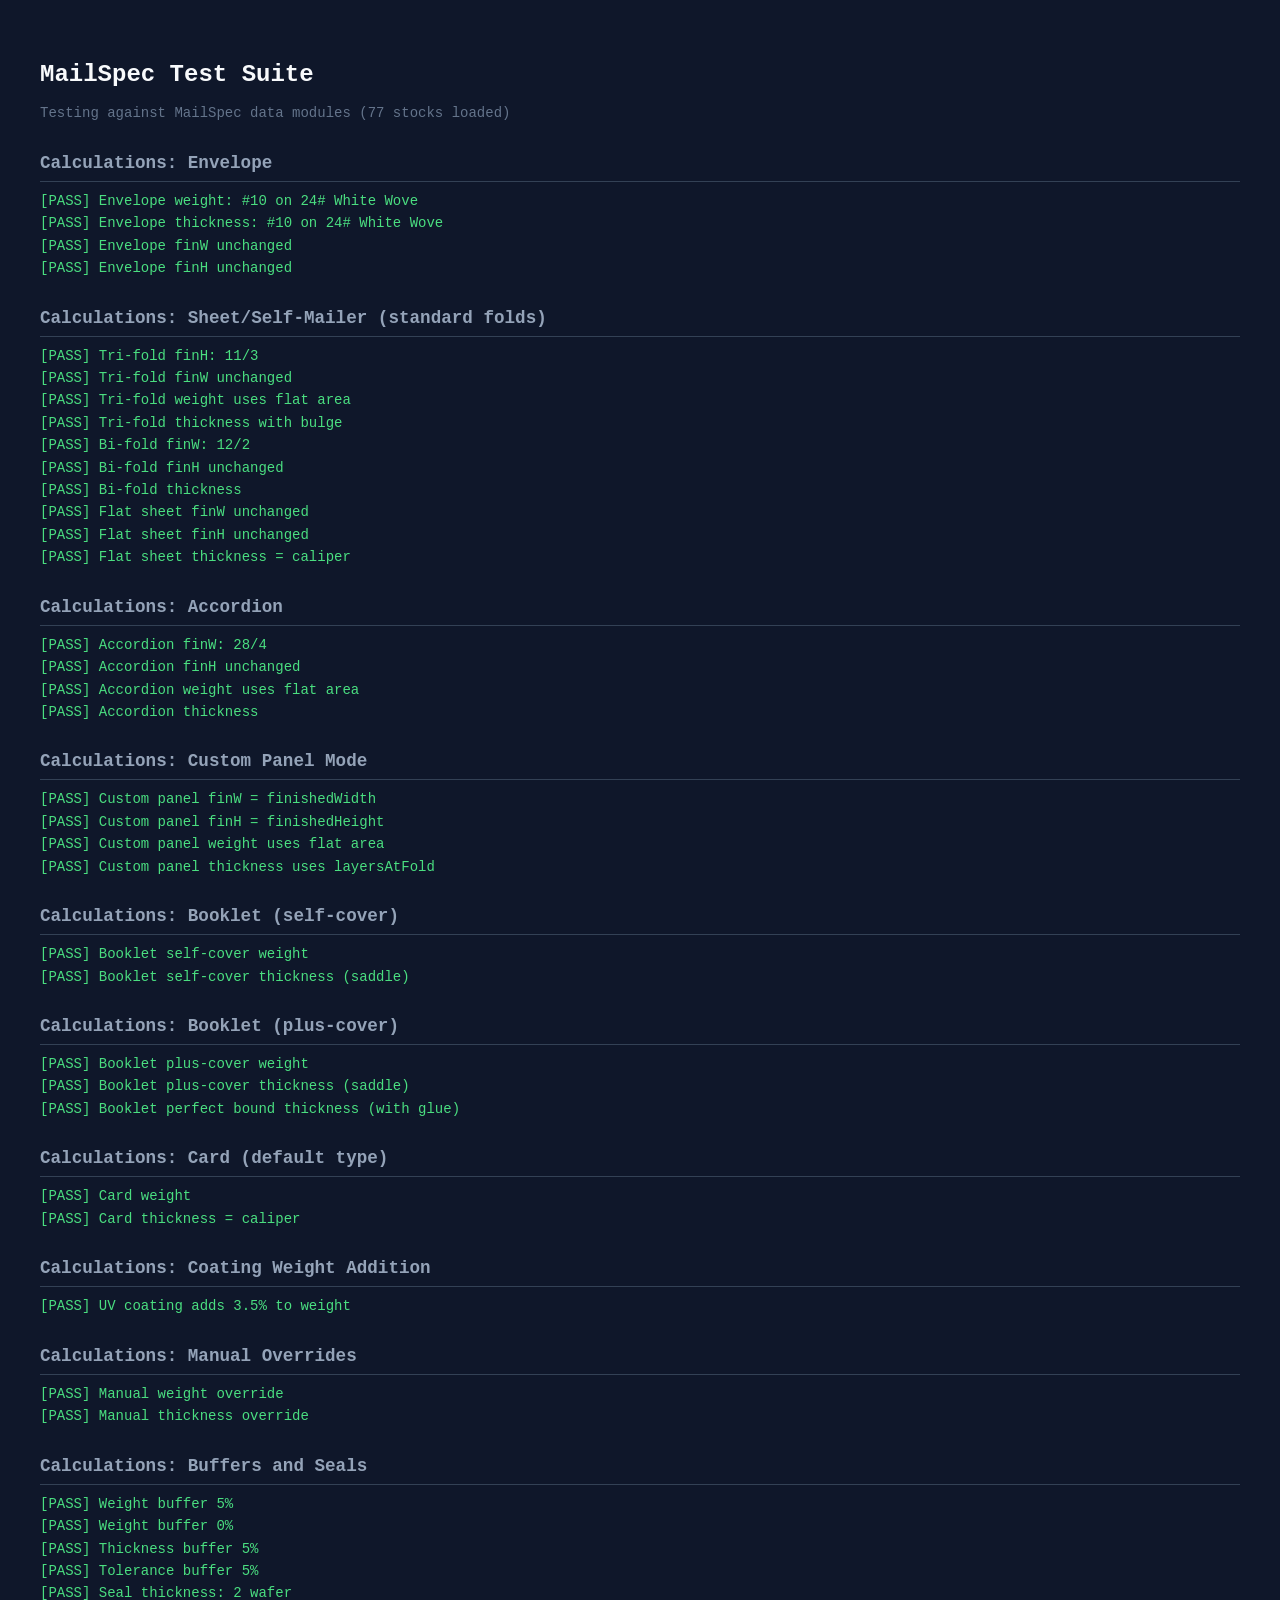
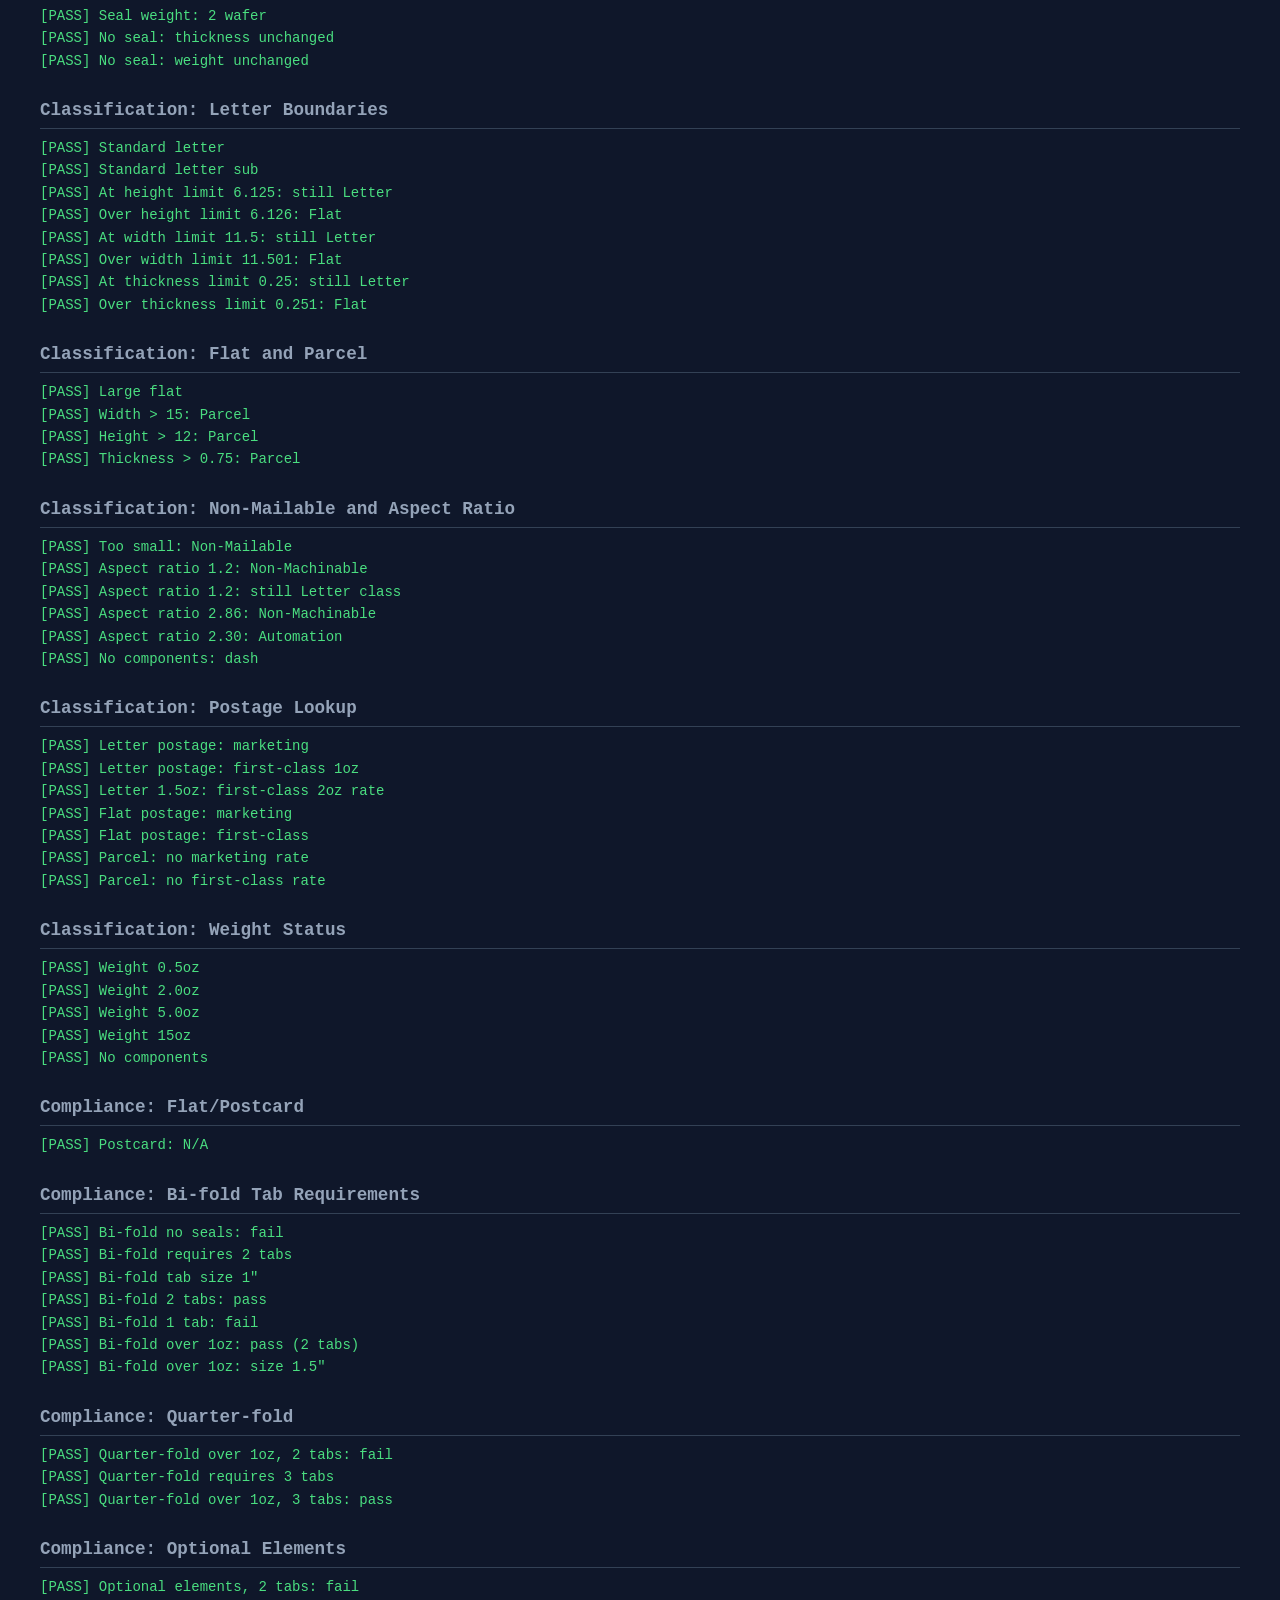
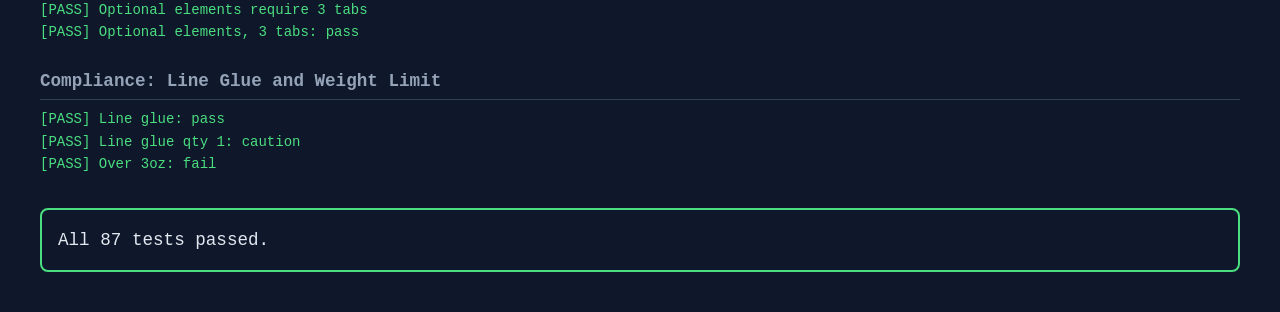
==== tests/index.html @ 6b330b66 "Add calculation regression test suite - tests/index.html: standalone browser-based test harness - Te" ====
<!DOCTYPE html>
<html lang="en">
<head>
    <meta charset="utf-8">
    <title>MailSpec Test Suite</title>
    <style>
        body { font-family: 'Courier New', monospace; background: #0f172a; color: #e2e8f0; padding: 2rem; font-size: 14px; line-height: 1.6; }
        h1 { font-size: 1.5rem; font-weight: bold; margin-bottom: 0.5rem; color: #f8fafc; }
        h2 { font-size: 1.1rem; font-weight: bold; margin-top: 1.5rem; margin-bottom: 0.5rem; color: #94a3b8; border-bottom: 1px solid #334155; padding-bottom: 4px; }
        .pass { color: #4ade80; }
        .fail { color: #f87171; font-weight: bold; }
        .summary { margin-top: 2rem; padding: 1rem; border: 2px solid #334155; border-radius: 8px; font-size: 1.1rem; }
        .summary.all-pass { border-color: #4ade80; }
        .summary.has-fail { border-color: #f87171; }
        .detail { color: #64748b; font-size: 12px; margin-left: 2rem; }
    </style>
</head>
<body>
    <h1>MailSpec Test Suite</h1>
    <div id="version"></div>
    <div id="output"></div>
    <div id="summary"></div>

    <!-- Load app data and utility modules -->
    <script src="../app/data/stocks.js"></script>
    <script src="../app/data/coatings.js"></script>
    <script src="../app/data/seals.js"></script>
    <script src="../app/data/postage.js"></script>
    <script src="../app/utils/calculations.js"></script>
    <script src="../app/utils/postal.js"></script>
    <script src="../app/utils/compliance.js"></script>

    <script>
        const Calc = window.MailSpec.Calculations;
        const Postal = window.MailSpec.Postal;
        const Compliance = window.MailSpec.Compliance;
        const STOCKS = window.MailSpec.STOCKS;

        let totalTests = 0;
        let passCount = 0;
        let failCount = 0;
        let output = '';

        function section(title) {
            output += `<h2>${title}</h2>`;
        }

        function assert(description, actual, expected, tolerance) {
            totalTests++;
            const tol = tolerance || 0.0005;
            const passed = Math.abs(actual - expected) < tol;
            if (passed) {
                passCount++;
                output += `<div class="pass">[PASS] ${description}</div>`;
            } else {
                failCount++;
                output += `<div class="fail">[FAIL] ${description}</div>`;
                output += `<div class="detail">Expected: ${expected}, Got: ${actual}, Diff: ${(actual - expected).toFixed(6)}</div>`;
            }
        }

        function assertString(description, actual, expected) {
            totalTests++;
            if (actual === expected) {
                passCount++;
                output += `<div class="pass">[PASS] ${description}</div>`;
            } else {
                failCount++;
                output += `<div class="fail">[FAIL] ${description}</div>`;
                output += `<div class="detail">Expected: "${expected}", Got: "${actual}"</div>`;
            }
        }

        // Helper: find stock index by name
        function stockIdx(name) {
            return STOCKS.findIndex(s => s.name === name);
        }

        // Helper: build a minimal component object
        function makeComponent(overrides) {
            const defaults = {
                type: 'sheet', w: 8.5, h: 11, fold: '1', panels: 8,
                foldAxis: 'h', stockIdx: 0, coverStockIdx: -1, binding: 'stitch',
                coating: 'none', manualWeight: null, manualThick: null,
                customPanels: false, flatWidth: null, flatHeight: null,
                finishedWidth: null, finishedHeight: null, layersAtFold: null,
                caliper: 0, gsm: 0
            };
            const comp = Object.assign(defaults, overrides);
            if (comp.caliper === 0 && STOCKS[comp.stockIdx]) {
                comp.caliper = STOCKS[comp.stockIdx].cal;
                comp.gsm = STOCKS[comp.stockIdx].gsm;
            }
            return comp;
        }

        // =====================================================
        // CALCULATION TESTS
        // =====================================================
        section('Calculations: Envelope');

        (function() {
            // #10 Envelope on 24# White Wove: 9.5 x 4.125, cal=0.0040, gsm=90
            var idx = stockIdx('24# White Wove Envelope');
            var c = makeComponent({ type: 'envelope', w: 9.5, h: 4.125, stockIdx: idx });
            var m = Calc.calculateComponentMetrics(c);

            // Weight: (9.5 * 4.125 * 2.1 / 1550.0031) * 90 * 0.035274
            var expectedArea = 9.5 * 4.125 * 2.1;
            var expectedWeight = (expectedArea / 1550.0031) * 90 * 0.035274;
            assert('Envelope weight: #10 on 24# White Wove', m.weightOz, expectedWeight);

            // Thickness: 0.0040 * 2 * 1.1
            assert('Envelope thickness: #10 on 24# White Wove', m.itemThick, 0.0040 * 2 * 1.1);

            // Finished dimensions same as input (no folding)
            assert('Envelope finW unchanged', m.finW, 9.5);
            assert('Envelope finH unchanged', m.finH, 4.125);
        })();

        section('Calculations: Sheet/Self-Mailer (standard folds)');

        (function() {
            // Letter tri-fold: 8.5 x 11, fold=3, foldAxis=h, Cougar 60# Text (cal=0.0046, gsm=89)
            var idx = stockIdx('Domtar Cougar 60# Text');
            var c = makeComponent({ type: 'sheet', w: 8.5, h: 11, fold: '3', foldAxis: 'h', stockIdx: idx });
            var m = Calc.calculateComponentMetrics(c);

            assert('Tri-fold finH: 11/3', m.finH, 11 / 3, 0.001);
            assert('Tri-fold finW unchanged', m.finW, 8.5);

            var expectedWeight = (8.5 * 11 / 1550.0031) * 89 * 0.035274;
            assert('Tri-fold weight uses flat area', m.weightOz, expectedWeight);

            // Thickness: cal * ply * bulge, bulge = 1.1 + (3 * 0.02) = 1.16
            var expectedThick = 0.0046 * 3 * 1.16;
            assert('Tri-fold thickness with bulge', m.itemThick, expectedThick);
        })();

        (function() {
            // Bi-fold self-mailer: 12 x 9, fold=2, foldAxis=w, McCoy 100# Gloss Cover
            var idx = stockIdx('Sappi McCoy 100# Gloss Cover');
            var c = makeComponent({ type: 'selfmailer', w: 12, h: 9, fold: '2', foldAxis: 'w', stockIdx: idx });
            var m = Calc.calculateComponentMetrics(c);

            assert('Bi-fold finW: 12/2', m.finW, 6);
            assert('Bi-fold finH unchanged', m.finH, 9);

            // Bulge for ply=2: 1.1 + (2 * 0.02) = 1.14
            var expectedThick = 0.0087 * 2 * 1.14;
            assert('Bi-fold thickness', m.itemThick, expectedThick);
        })();

        (function() {
            // Flat sheet (no fold): 8.5 x 3.5, fold=1, McCoy 80# Gloss Text
            var idx = stockIdx('Sappi McCoy 80# Gloss Text');
            var c = makeComponent({ type: 'sheet', w: 8.5, h: 3.5, fold: '1', stockIdx: idx });
            var m = Calc.calculateComponentMetrics(c);

            assert('Flat sheet finW unchanged', m.finW, 8.5);
            assert('Flat sheet finH unchanged', m.finH, 3.5);

            // ply=1, bulge=1.0 (no bulge for single ply)
            assert('Flat sheet thickness = caliper', m.itemThick, 0.0035 * 1 * 1.0);
        })();

        section('Calculations: Accordion');

        (function() {
            // Accordion 4-panel: 28 x 8.5, panels=4, foldAxis=w, McCoy 80# Gloss Text
            var idx = stockIdx('Sappi McCoy 80# Gloss Text');
            var c = makeComponent({ type: 'accordion', w: 28, h: 8.5, panels: 4, foldAxis: 'w', stockIdx: idx });
            var m = Calc.calculateComponentMetrics(c);

            assert('Accordion finW: 28/4', m.finW, 7);
            assert('Accordion finH unchanged', m.finH, 8.5);

            var expectedWeight = (28 * 8.5 / 1550.0031) * 118 * 0.035274;
            assert('Accordion weight uses flat area', m.weightOz, expectedWeight);

            // Bulge for ply=4: 1.1 + (4 * 0.02) = 1.18
            var expectedThick = 0.0035 * 4 * 1.18;
            assert('Accordion thickness', m.itemThick, expectedThick);
        })();

        section('Calculations: Custom Panel Mode');

        (function() {
            // Gate fold via custom panels: flat 17x11, finished 8.5x11, layers=4, McCoy 100# Gloss Cover
            var idx = stockIdx('Sappi McCoy 100# Gloss Cover');
            var c = makeComponent({
                type: 'selfmailer', w: 17, h: 11, stockIdx: idx,
                customPanels: true, flatWidth: 17, flatHeight: 11,
                finishedWidth: 8.5, finishedHeight: 11, layersAtFold: 4
            });
            var m = Calc.calculateComponentMetrics(c);

            assert('Custom panel finW = finishedWidth', m.finW, 8.5);
            assert('Custom panel finH = finishedHeight', m.finH, 11);

            // Weight uses flat area: 17 * 11
            var expectedWeight = (17 * 11 / 1550.0031) * 270 * 0.035274;
            assert('Custom panel weight uses flat area', m.weightOz, expectedWeight);

            // Thickness: cal * layers * bulge, bulge = 1.1 + (4 * 0.02) = 1.18
            var expectedThick = 0.0087 * 4 * 1.18;
            assert('Custom panel thickness uses layersAtFold', m.itemThick, expectedThick);
        })();

        section('Calculations: Booklet (self-cover)');

        (function() {
            // 8-page self-cover booklet: 8.5x11, panels=8, stitch, McCoy 80# Gloss Text
            var idx = stockIdx('Sappi McCoy 80# Gloss Text');
            var c = makeComponent({
                type: 'booklet', w: 8.5, h: 11, panels: 8, binding: 'stitch',
                stockIdx: idx, coverStockIdx: -1
            });
            var m = Calc.calculateComponentMetrics(c);

            var bodyArea = (8.5 * 11 * 2) * (8 / 4);
            var bodyWeight = (bodyArea / 1550.0031) * 118 * 0.035274;
            var coverArea = 8.5 * 2 * 11;
            var coverWeight = (coverArea / 1550.0031) * 118 * 0.035274;
            assert('Booklet self-cover weight', m.weightOz, bodyWeight + coverWeight);

            var expectedThick = (0.0035 * 4 + 0.0035 * 2) * 1.25;
            assert('Booklet self-cover thickness (saddle)', m.itemThick, expectedThick);
        })();

        section('Calculations: Booklet (plus-cover)');

        (function() {
            // 12+4 page plus-cover: 8.5x11, panels=16, stitch
            var bodyIdx = stockIdx('Sappi McCoy 80# Gloss Text');
            var coverIdx = stockIdx('Sappi McCoy 100# Gloss Cover');
            var c = makeComponent({
                type: 'booklet', w: 8.5, h: 11, panels: 16, binding: 'stitch',
                stockIdx: bodyIdx, coverStockIdx: coverIdx
            });
            var m = Calc.calculateComponentMetrics(c);

            var bodyArea = (8.5 * 11 * 2) * (12 / 4);
            var bodyWeight = (bodyArea / 1550.0031) * 118 * 0.035274;
            var coverArea = 8.5 * 2 * 11;
            var coverWeight = (coverArea / 1550.0031) * 270 * 0.035274;
            assert('Booklet plus-cover weight', m.weightOz, bodyWeight + coverWeight);

            var expectedThick = (0.0035 * 6 + 0.0087 * 2) * 1.25;
            assert('Booklet plus-cover thickness (saddle)', m.itemThick, expectedThick);
        })();

        (function() {
            // Perfect bound booklet: 32+4 pages, paste binding
            var bodyIdx = stockIdx('Sappi McCoy 80# Gloss Text');
            var coverIdx = stockIdx('Sappi McCoy 100# Gloss Cover');
            var c = makeComponent({
                type: 'booklet', w: 8.5, h: 11, panels: 36, binding: 'paste',
                stockIdx: bodyIdx, coverStockIdx: coverIdx
            });
            var m = Calc.calculateComponentMetrics(c);

            var bodyThick = 0.0035 * (32 / 2);
            var coverThick = 0.0087 * 2;
            var expectedThick = (bodyThick + coverThick) * 1.05 + 0.015;
            assert('Booklet perfect bound thickness (with glue)', m.itemThick, expectedThick);
        })();

        section('Calculations: Card (default type)');

        (function() {
            // CR80 card: 3.375 x 2.125, 30mil PVC
            var idx = stockIdx('30mil PVC Card (CR80)');
            var c = makeComponent({ type: 'card', w: 3.375, h: 2.125, stockIdx: idx });
            var m = Calc.calculateComponentMetrics(c);

            var expectedWeight = (3.375 * 2.125 / 1550.0031) * 1400 * 0.035274;
            assert('Card weight', m.weightOz, expectedWeight);
            assert('Card thickness = caliper', m.itemThick, 0.0300);
        })();

        section('Calculations: Coating Weight Addition');

        (function() {
            // Sheet with UV coating (+3.5%)
            var idx = stockIdx('Sappi McCoy 80# Gloss Text');
            var c = makeComponent({ type: 'sheet', w: 8.5, h: 11, fold: '1', stockIdx: idx, coating: 'uv' });
            var m = Calc.calculateComponentMetrics(c);

            var baseWeight = (8.5 * 11 / 1550.0031) * 118 * 0.035274;
            var expectedWeight = baseWeight * (1 + 0.035);
            assert('UV coating adds 3.5% to weight', m.weightOz, expectedWeight);
        })();

        section('Calculations: Manual Overrides');

        (function() {
            var idx = stockIdx('Sappi McCoy 80# Gloss Text');
            var c = makeComponent({ type: 'sheet', w: 8.5, h: 11, fold: '1', stockIdx: idx, manualWeight: 0.5, manualThick: 0.01 });
            var m = Calc.calculateComponentMetrics(c);

            assert('Manual weight override', m.weightOz, 0.5);
            assert('Manual thickness override', m.itemThick, 0.01);
        })();

        section('Calculations: Buffers and Seals');

        (function() {
            // Weight buffer: 5%
            assert('Weight buffer 5%', Calc.applyWeightBuffer(1.0, 5), 1.05);
            assert('Weight buffer 0%', Calc.applyWeightBuffer(1.0, 0), 1.0);

            // Thickness buffer
            var result = Calc.applyThicknessBuffer(0.02, 0.001, 5);
            assert('Thickness buffer 5%', result.thickness, 0.021);
            assert('Tolerance buffer 5%', result.toleranceSum, 0.00105);

            // Seals: 2 wafer tabs
            var sealResult = Calc.applySeals(0.02, 0.5, 'wafer', 2);
            assert('Seal thickness: 2 wafer', sealResult.thickness, 0.02 + 0.002 * 2);
            assert('Seal weight: 2 wafer', sealResult.weightOz, 0.5 + 0.003 * 2);

            // Seals: none
            var noSeal = Calc.applySeals(0.02, 0.5, 'none', 0);
            assert('No seal: thickness unchanged', noSeal.thickness, 0.02);
            assert('No seal: weight unchanged', noSeal.weightOz, 0.5);
        })();

        // =====================================================
        // CLASSIFICATION TESTS
        // =====================================================
        section('Classification: Letter Boundaries');

        (function() {
            // Standard letter
            var r = Postal.classifyPiece(9.5, 4.125, 0.01, true);
            assertString('Standard letter', r.pClass, 'Letter');
            assertString('Standard letter sub', r.pSub, 'Automation');

            // At letter height limit (exactly 6.125)
            r = Postal.classifyPiece(9.5, 6.125, 0.01, true);
            assertString('At height limit 6.125: still Letter', r.pClass, 'Letter');

            // Over letter height limit
            r = Postal.classifyPiece(9.5, 6.126, 0.01, true);
            assertString('Over height limit 6.126: Flat', r.pClass, 'Flat');

            // At letter width limit (exactly 11.5)
            r = Postal.classifyPiece(11.5, 4.125, 0.01, true);
            assertString('At width limit 11.5: still Letter', r.pClass, 'Letter');

            // Over letter width limit
            r = Postal.classifyPiece(11.501, 4.125, 0.01, true);
            assertString('Over width limit 11.501: Flat', r.pClass, 'Flat');

            // At thickness limit (exactly 0.25)
            r = Postal.classifyPiece(9.5, 4.125, 0.25, true);
            assertString('At thickness limit 0.25: still Letter', r.pClass, 'Letter');

            // Over thickness limit
            r = Postal.classifyPiece(9.5, 4.125, 0.251, true);
            assertString('Over thickness limit 0.251: Flat', r.pClass, 'Flat');
        })();

        section('Classification: Flat and Parcel');

        (function() {
            // Flat piece
            var r = Postal.classifyPiece(12, 9, 0.3, true);
            assertString('Large flat', r.pClass, 'Flat');

            // Over flat limits -> Parcel
            r = Postal.classifyPiece(16, 9, 0.3, true);
            assertString('Width > 15: Parcel', r.pClass, 'Parcel');

            r = Postal.classifyPiece(12, 13, 0.3, true);
            assertString('Height > 12: Parcel', r.pClass, 'Parcel');

            r = Postal.classifyPiece(12, 9, 0.76, true);
            assertString('Thickness > 0.75: Parcel', r.pClass, 'Parcel');
        })();

        section('Classification: Non-Mailable and Aspect Ratio');

        (function() {
            // Too small
            var r = Postal.classifyPiece(4, 3, 0.01, true);
            assertString('Too small: Non-Mailable', r.pClass, 'Non-Mailable');

            // Bad aspect ratio (too low)
            r = Postal.classifyPiece(6, 5, 0.01, true);
            assertString('Aspect ratio 1.2: Non-Machinable', r.pSub, 'Non-Machinable');
            assertString('Aspect ratio 1.2: still Letter class', r.pClass, 'Letter');

            // Bad aspect ratio (too high)
            r = Postal.classifyPiece(10, 3.5, 0.01, true);
            assertString('Aspect ratio 2.86: Non-Machinable', r.pSub, 'Non-Machinable');

            // Good aspect ratio
            r = Postal.classifyPiece(9.5, 4.125, 0.01, true);
            assertString('Aspect ratio 2.30: Automation', r.pSub, 'Automation');

            // No components
            r = Postal.classifyPiece(9.5, 4.125, 0.01, false);
            assertString('No components: dash', r.pClass, '—');
        })();

        section('Classification: Postage Lookup');

        (function() {
            var r = Postal.lookupPostage('Letter', false, 0.5, true);
            assert('Letter postage: marketing', r.marketingRate, 0.355);
            assert('Letter postage: first-class 1oz', r.firstClassRate, 0.64);

            r = Postal.lookupPostage('Letter', false, 1.5, true);
            assert('Letter 1.5oz: first-class 2oz rate', r.firstClassRate, 0.93);

            r = Postal.lookupPostage('Flat', true, 2.0, true);
            assert('Flat postage: marketing', r.marketingRate, 0.56);
            assert('Flat postage: first-class', r.firstClassRate, 1.60);

            r = Postal.lookupPostage('Parcel', false, 15, true);
            assert('Parcel: no marketing rate', r.marketingRate, 0);
            assert('Parcel: no first-class rate', r.firstClassRate, 0);
        })();

        section('Classification: Weight Status');

        (function() {
            assertString('Weight 0.5oz', Postal.getWeightStatus(0.5, true), 'Machinable ≤1oz');
            assertString('Weight 2.0oz', Postal.getWeightStatus(2.0, true), 'Std Letter ≤3.5oz');
            assertString('Weight 5.0oz', Postal.getWeightStatus(5.0, true), 'Flat ≤13oz');
            assertString('Weight 15oz', Postal.getWeightStatus(15.0, true), 'Parcel');
            assertString('No components', Postal.getWeightStatus(0, false), '—');
        })();

        // =====================================================
        // COMPLIANCE TESTS
        // =====================================================
        section('Compliance: Flat/Postcard');

        (function() {
            var r = Compliance.evaluateSelfMailer({ foldType: '1', totalWeightOz: 0.5, sealType: 'none', sealQty: 0, hasOptionalElements: false });
            assertString('Postcard: N/A', r.status, 'na');
        })();

        section('Compliance: Bi-fold Tab Requirements');

        (function() {
            // Bi-fold under 1oz, no seals
            var r = Compliance.evaluateSelfMailer({ foldType: '2', totalWeightOz: 0.5, sealType: 'none', sealQty: 0, hasOptionalElements: false });
            assertString('Bi-fold no seals: fail', r.status, 'fail');
            assert('Bi-fold requires 2 tabs', r.requiredTabs, 2);
            assertString('Bi-fold tab size 1"', r.requiredSize, '1"');

            // Bi-fold under 1oz, 2 wafer tabs
            r = Compliance.evaluateSelfMailer({ foldType: '2', totalWeightOz: 0.5, sealType: 'wafer', sealQty: 2, hasOptionalElements: false });
            assertString('Bi-fold 2 tabs: pass', r.status, 'pass');

            // Bi-fold under 1oz, 1 wafer tab (not enough)
            r = Compliance.evaluateSelfMailer({ foldType: '2', totalWeightOz: 0.5, sealType: 'wafer', sealQty: 1, hasOptionalElements: false });
            assertString('Bi-fold 1 tab: fail', r.status, 'fail');

            // Bi-fold over 1oz
            r = Compliance.evaluateSelfMailer({ foldType: '2', totalWeightOz: 1.5, sealType: 'wafer', sealQty: 2, hasOptionalElements: false });
            assertString('Bi-fold over 1oz: pass (2 tabs)', r.status, 'pass');
            assertString('Bi-fold over 1oz: size 1.5"', r.requiredSize, '1.5"');
        })();

        section('Compliance: Quarter-fold');

        (function() {
            // Quarter-fold over 1oz needs 3 tabs
            var r = Compliance.evaluateSelfMailer({ foldType: '4', totalWeightOz: 1.5, sealType: 'wafer', sealQty: 2, hasOptionalElements: false });
            assertString('Quarter-fold over 1oz, 2 tabs: fail', r.status, 'fail');
            assert('Quarter-fold requires 3 tabs', r.requiredTabs, 3);

            r = Compliance.evaluateSelfMailer({ foldType: '4', totalWeightOz: 1.5, sealType: 'wafer', sealQty: 3, hasOptionalElements: false });
            assertString('Quarter-fold over 1oz, 3 tabs: pass', r.status, 'pass');
        })();

        section('Compliance: Optional Elements');

        (function() {
            // Bi-fold with optional elements needs 3 tabs
            var r = Compliance.evaluateSelfMailer({ foldType: '2', totalWeightOz: 0.5, sealType: 'wafer', sealQty: 2, hasOptionalElements: true });
            assertString('Optional elements, 2 tabs: fail', r.status, 'fail');
            assert('Optional elements require 3 tabs', r.requiredTabs, 3);

            r = Compliance.evaluateSelfMailer({ foldType: '2', totalWeightOz: 0.5, sealType: 'wafer', sealQty: 3, hasOptionalElements: true });
            assertString('Optional elements, 3 tabs: pass', r.status, 'pass');
        })();

        section('Compliance: Line Glue and Weight Limit');

        (function() {
            // Line glue is acceptable
            var r = Compliance.evaluateSelfMailer({ foldType: '2', totalWeightOz: 0.5, sealType: 'line_glue', sealQty: 2, hasOptionalElements: false });
            assertString('Line glue: pass', r.status, 'pass');

            // Line glue qty 1: caution
            r = Compliance.evaluateSelfMailer({ foldType: '2', totalWeightOz: 0.5, sealType: 'line_glue', sealQty: 1, hasOptionalElements: false });
            assertString('Line glue qty 1: caution', r.status, 'caution');

            // Over 3oz: fail regardless
            r = Compliance.evaluateSelfMailer({ foldType: '2', totalWeightOz: 3.5, sealType: 'wafer', sealQty: 3, hasOptionalElements: false });
            assertString('Over 3oz: fail', r.status, 'fail');
        })();

        // =====================================================
        // RENDER RESULTS
        // =====================================================
        document.getElementById('version').innerHTML = '<div style="color: #64748b; margin-bottom: 1rem;">Testing against MailSpec data modules (' + STOCKS.length + ' stocks loaded)</div>';
        document.getElementById('output').innerHTML = output;

        var summaryClass = failCount === 0 ? 'summary all-pass' : 'summary has-fail';
        var summaryText = failCount === 0
            ? `All ${totalTests} tests passed.`
            : `${passCount}/${totalTests} passed, <span class="fail">${failCount} failed</span>.`;
        document.getElementById('summary').innerHTML = `<div class="${summaryClass}">${summaryText}</div>`;
    </script>
</body>
</html>
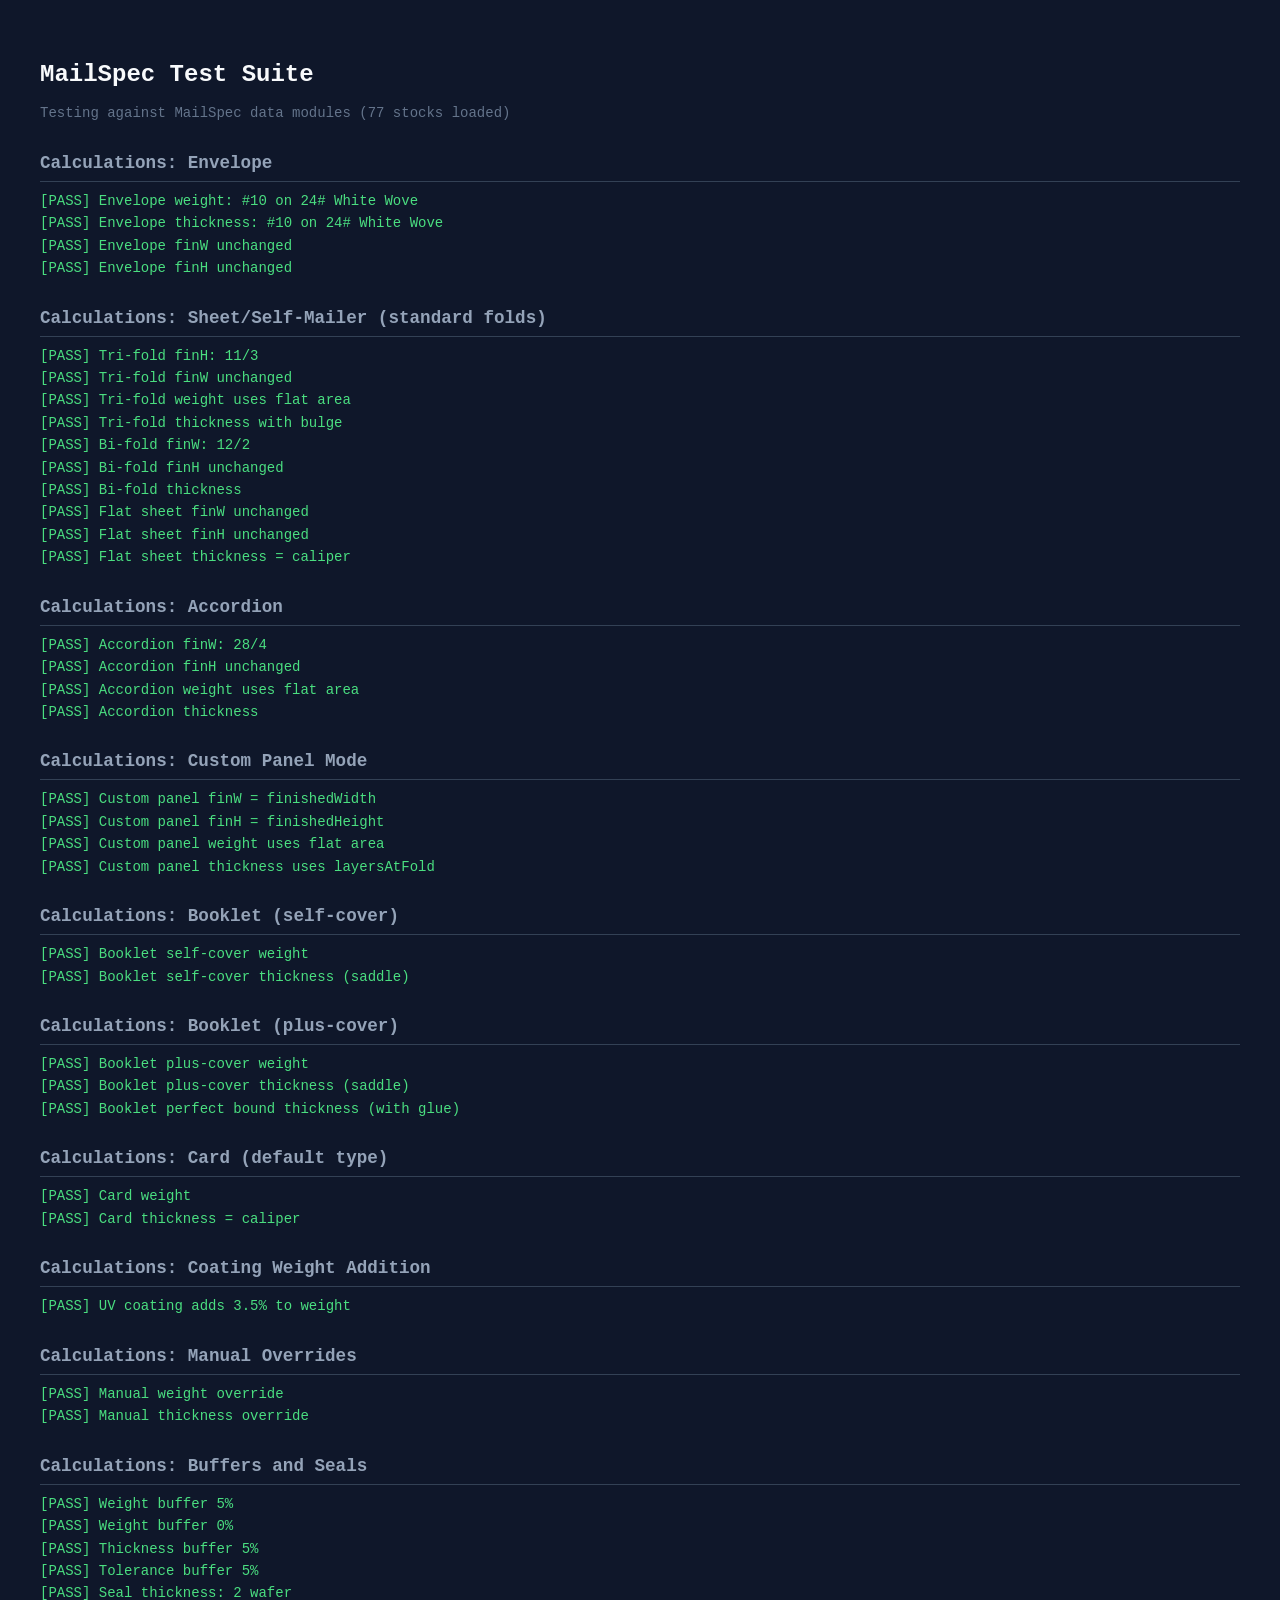
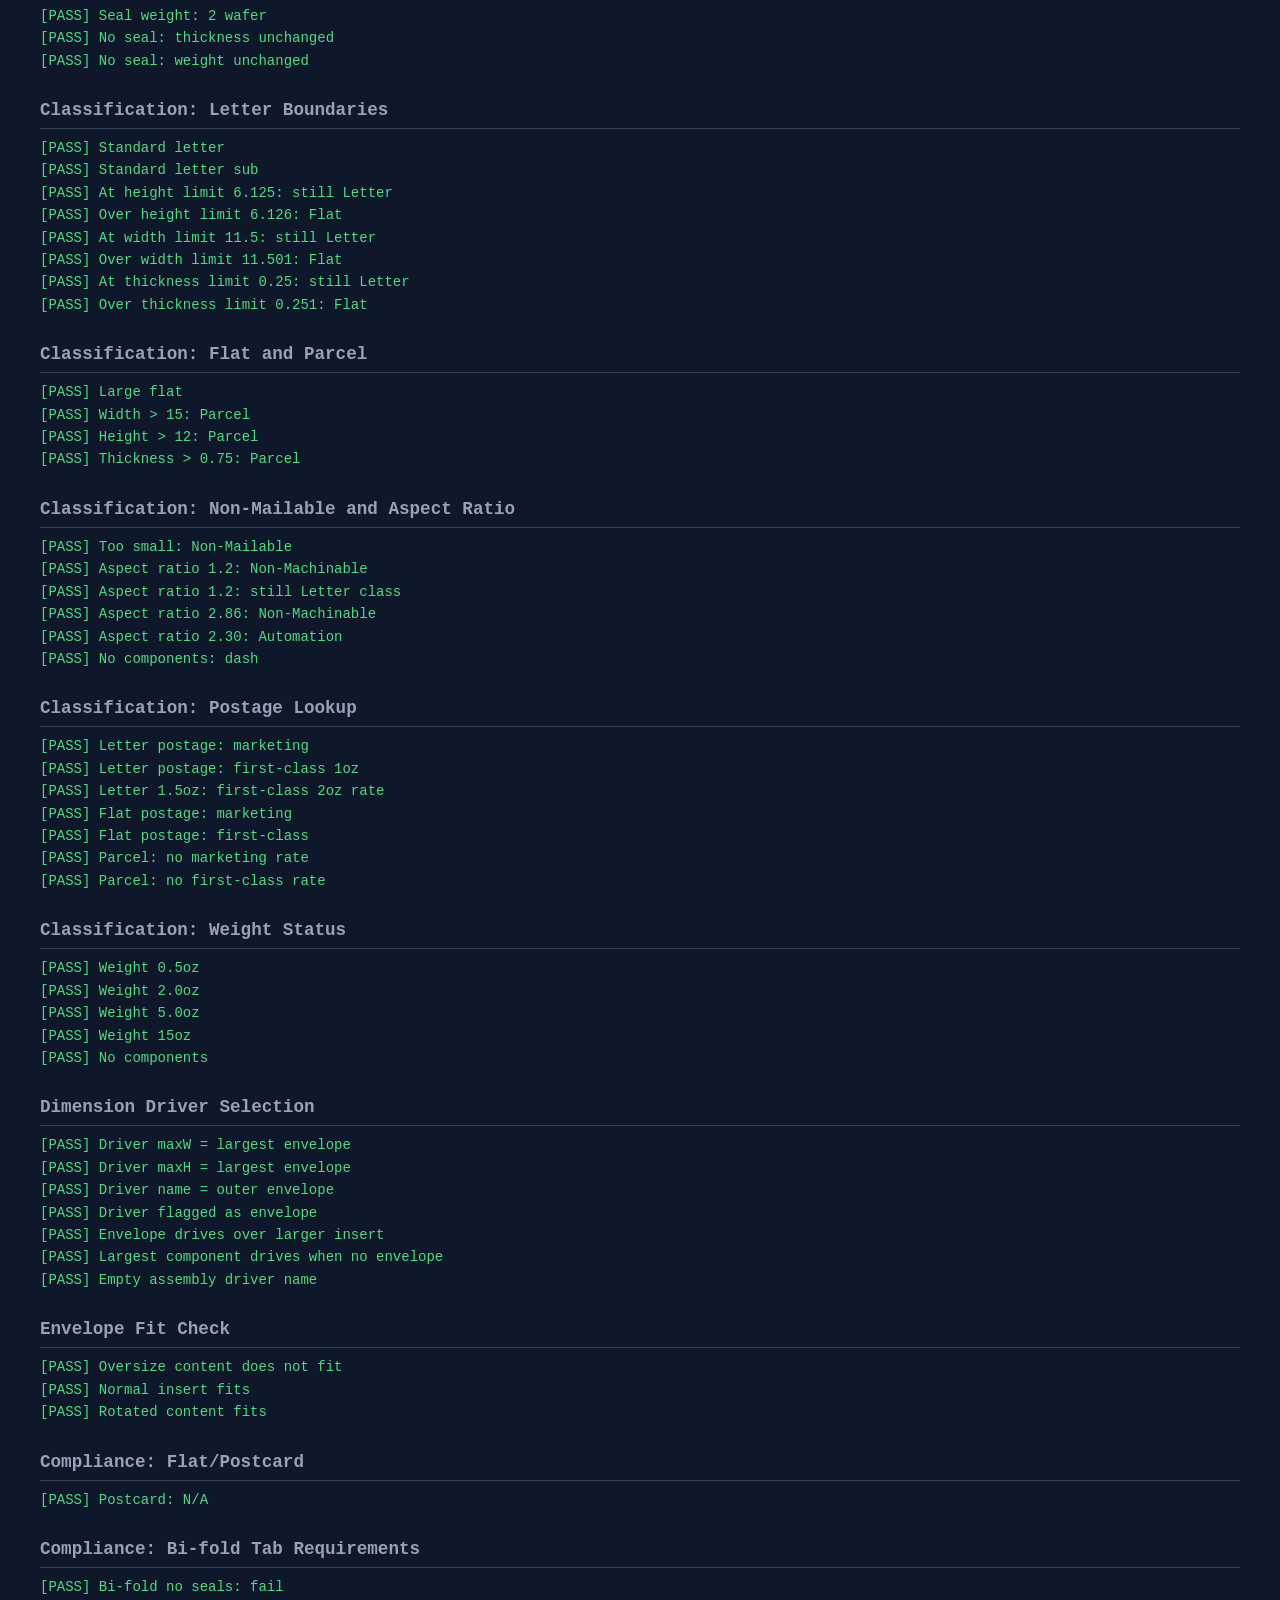
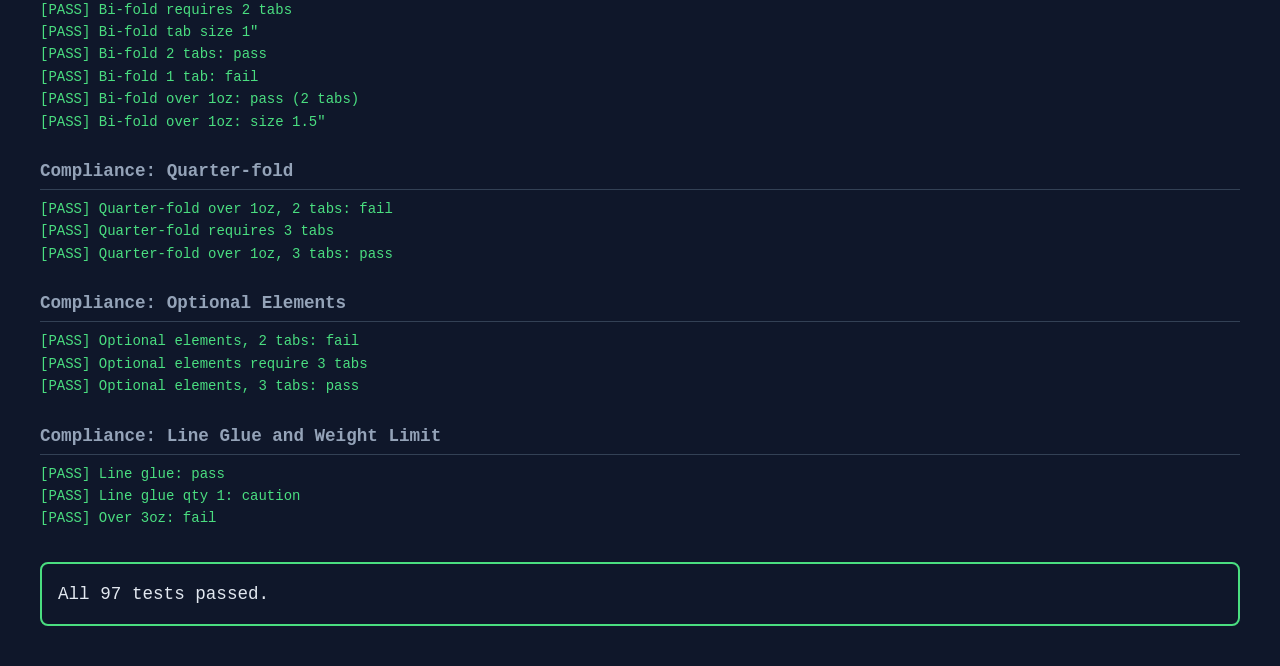
==== commit 6681b1d0: "Fix envelope-driver classification: largest envelope drives, not the last Multiple-envelope assembli" ====
--- a/tests/index.html
+++ b/tests/index.html
@@ -218,13 +218,15 @@
             });
             var m = Calc.calculateComponentMetrics(c);
 
-            var bodyArea = (8.5 * 11 * 2) * (8 / 4);
+            // 8pp self-cover = 4pp body + 4pp cover sheet (2 press sheets total)
+            var bodyArea = (8.5 * 11 * 2) * ((8 - 4) / 4);
             var bodyWeight = (bodyArea / 1550.0031) * 118 * 0.035274;
             var coverArea = 8.5 * 2 * 11;
             var coverWeight = (coverArea / 1550.0031) * 118 * 0.035274;
             assert('Booklet self-cover weight', m.weightOz, bodyWeight + coverWeight);
 
-            var expectedThick = (0.0035 * 4 + 0.0035 * 2) * 1.25;
+            // body leaves = (8-4)/2 = 2, cover leaves = 2
+            var expectedThick = (0.0035 * 2 + 0.0035 * 2) * 1.25;
             assert('Booklet self-cover thickness (saddle)', m.itemThick, expectedThick);
         })();
 
@@ -432,6 +434,52 @@
             assertString('Weight 5.0oz', Postal.getWeightStatus(5.0, true), 'Flat ≤13oz');
             assertString('Weight 15oz', Postal.getWeightStatus(15.0, true), 'Parcel');
             assertString('No components', Postal.getWeightStatus(0, false), '—');
+        })();
+
+        section('Dimension Driver Selection');
+
+        (function() {
+            // Largest-area envelope drives — not the last one in the list
+            var d = Postal.selectDimensionDriver([
+                { name: '9x12 Outer', type: 'envelope', finW: 12, finH: 9 },
+                { name: '#9 BRE',     type: 'envelope', finW: 8.875, finH: 3.875 }
+            ]);
+            assert('Driver maxW = largest envelope', d.maxW, 12);
+            assert('Driver maxH = largest envelope', d.maxH, 9);
+            assertString('Driver name = outer envelope', d.driverName, '9x12 Outer');
+            assertString('Driver flagged as envelope', d.driverIsEnvelope, true);
+
+            // Envelope outranks a larger-area non-envelope insert
+            var d2 = Postal.selectDimensionDriver([
+                { name: 'Big Insert', type: 'insert',   finW: 11, finH: 8.5 },
+                { name: '#10 Env',    type: 'envelope', finW: 9.5, finH: 4.125 }
+            ]);
+            assertString('Envelope drives over larger insert', d2.driverName, '#10 Env');
+
+            // No envelope: largest-area component drives
+            var d3 = Postal.selectDimensionDriver([
+                { name: 'Small', type: 'insert', finW: 6, finH: 4 },
+                { name: 'Large', type: 'sheet',  finW: 11, finH: 8.5 }
+            ]);
+            assertString('Largest component drives when no envelope', d3.driverName, 'Large');
+
+            // Empty assembly
+            var d4 = Postal.selectDimensionDriver([]);
+            assertString('Empty assembly driver name', d4.driverName, '-');
+        })();
+
+        section('Envelope Fit Check');
+
+        (function() {
+            // Content larger than the envelope in both orientations → does not fit
+            assertString('Oversize content does not fit',
+                Postal.fitsInsideEnvelope(10, 5, 9.5, 4.125), false);
+            // Normal tri-folded insert fits
+            assertString('Normal insert fits',
+                Postal.fitsInsideEnvelope(8.5, 3.67, 9.5, 4.125), true);
+            // Fits only when rotated 90°
+            assertString('Rotated content fits',
+                Postal.fitsInsideEnvelope(4, 9, 9.5, 4.125), true);
         })();
 
         // =====================================================
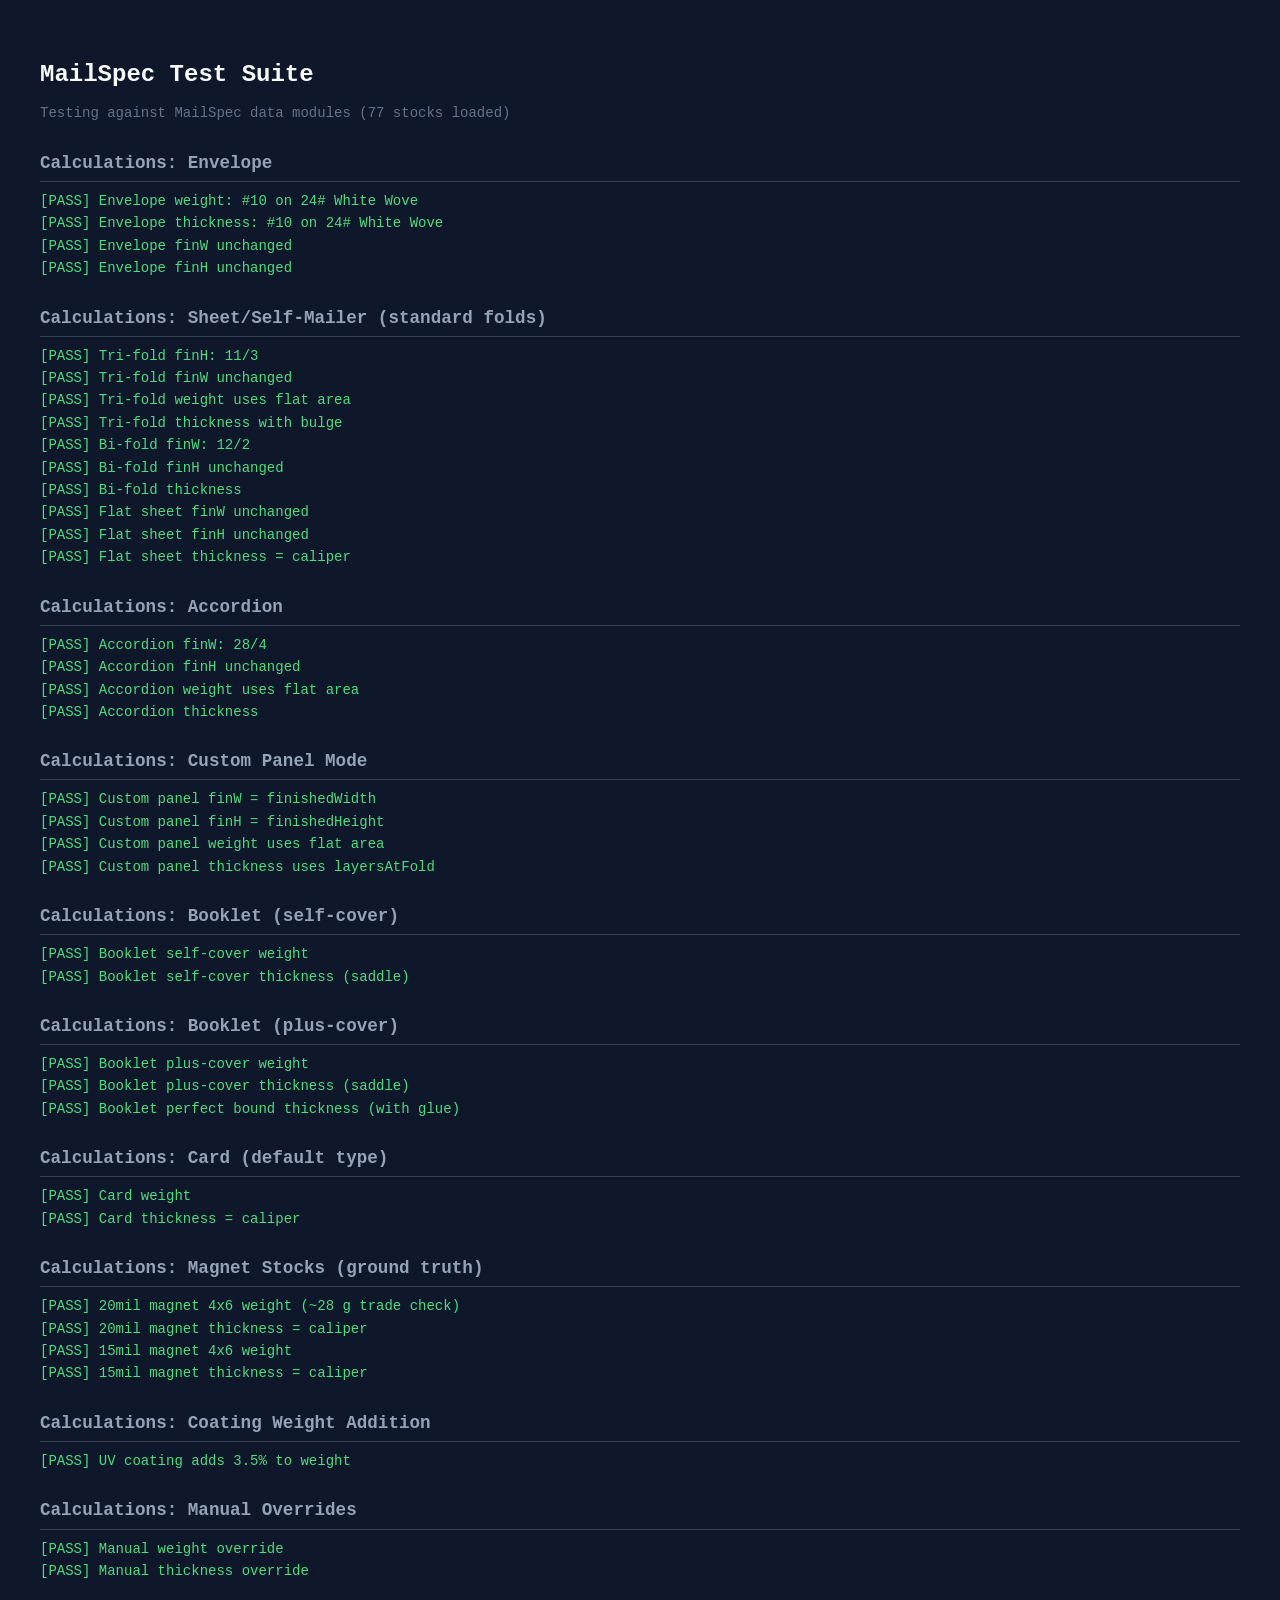
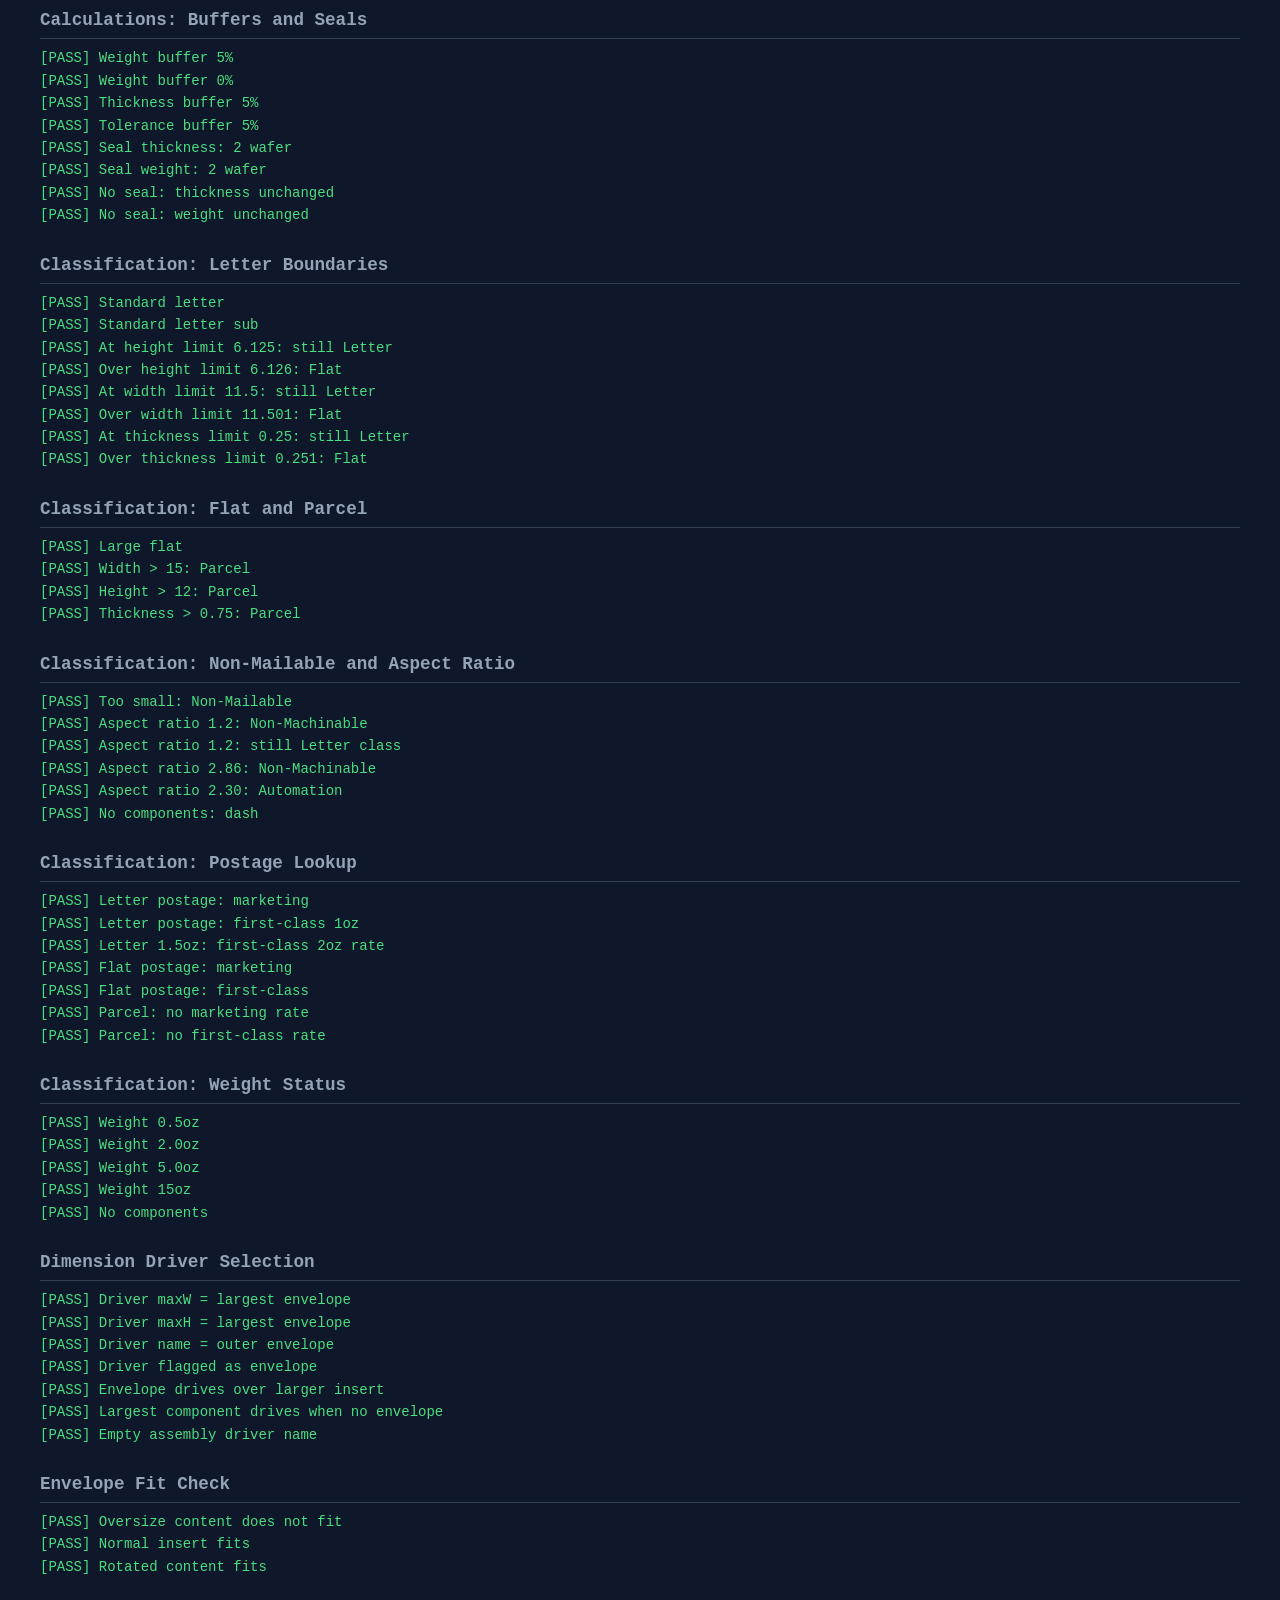
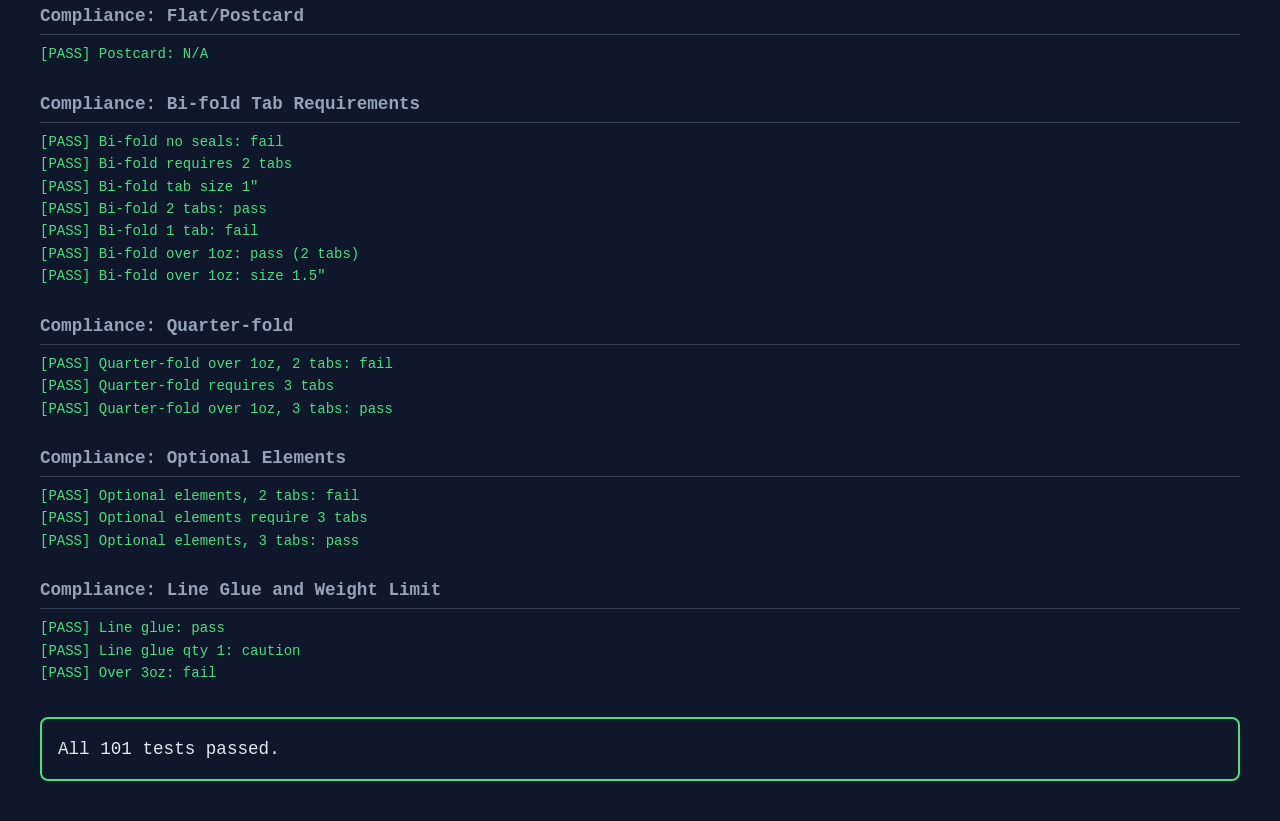
==== commit ac963750: "Correct specialty stock GSM values per accuracy audit Defect 3 20mil magnet 800 -> 1830 gsm and 15mi" ====
--- a/tests/index.html
+++ b/tests/index.html
@@ -276,9 +276,32 @@
             var c = makeComponent({ type: 'card', w: 3.375, h: 2.125, stockIdx: idx });
             var m = Calc.calculateComponentMetrics(c);
 
-            var expectedWeight = (3.375 * 2.125 / 1550.0031) * 1400 * 0.035274;
+            var expectedWeight = (3.375 * 2.125 / 1550.0031) * 1100 * 0.035274;
             assert('Card weight', m.weightOz, expectedWeight);
             assert('Card thickness = caliper', m.itemThick, 0.0300);
+        })();
+
+        section('Calculations: Magnet Stocks (ground truth)');
+
+        (function() {
+            // 4x6 20-mil promo magnet: trade-verified ~28 g (~1.0 oz)
+            var idx = stockIdx('20mil Magnet Sheet');
+            var c = makeComponent({ type: 'card', w: 6, h: 4, stockIdx: idx });
+            var m = Calc.calculateComponentMetrics(c);
+
+            var expectedWeight = (6 * 4 / 1550.0031) * 1830 * 0.035274; // ≈ 0.9995 oz ≈ 28.3 g
+            assert('20mil magnet 4x6 weight (~28 g trade check)', m.weightOz, expectedWeight);
+            assert('20mil magnet thickness = caliper', m.itemThick, 0.0200);
+        })();
+
+        (function() {
+            var idx = stockIdx('15mil Magnet Sheet');
+            var c = makeComponent({ type: 'card', w: 6, h: 4, stockIdx: idx });
+            var m = Calc.calculateComponentMetrics(c);
+
+            var expectedWeight = (6 * 4 / 1550.0031) * 1370 * 0.035274;
+            assert('15mil magnet 4x6 weight', m.weightOz, expectedWeight);
+            assert('15mil magnet thickness = caliper', m.itemThick, 0.0150);
         })();
 
         section('Calculations: Coating Weight Addition');
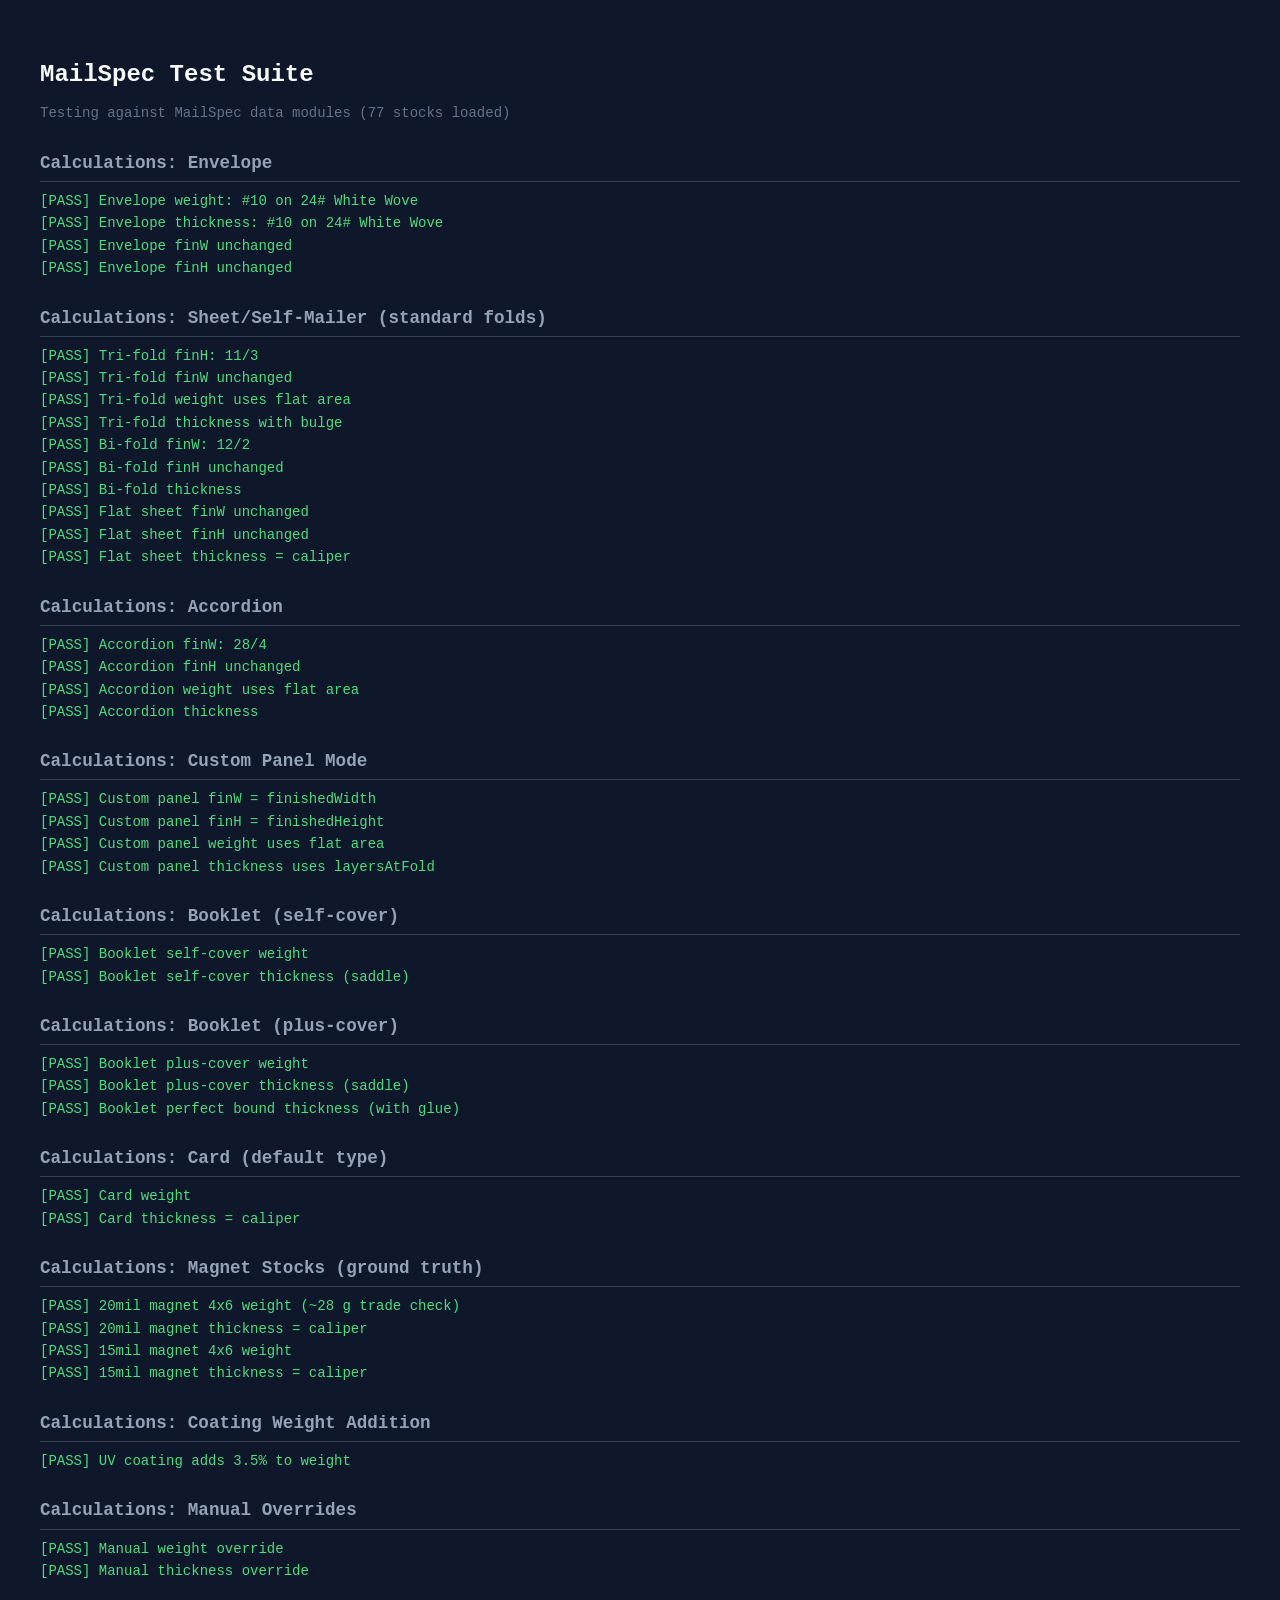
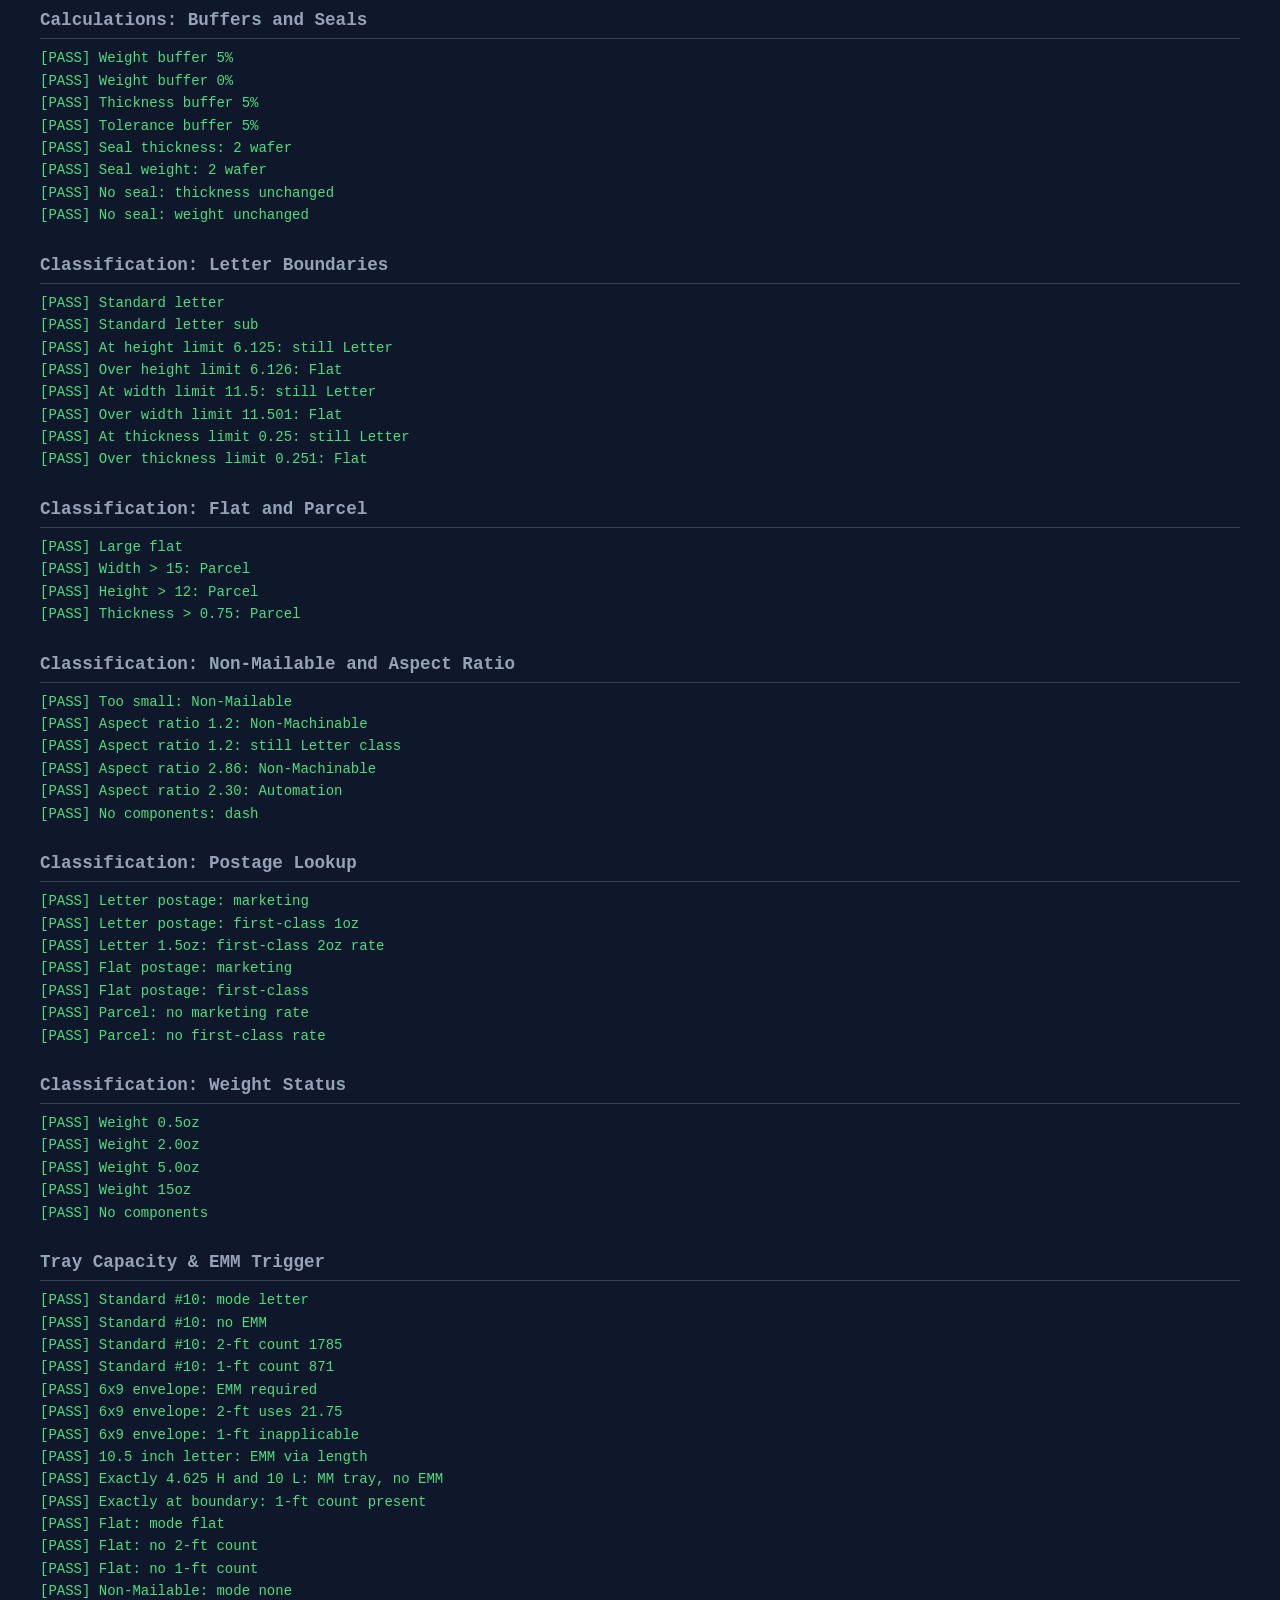
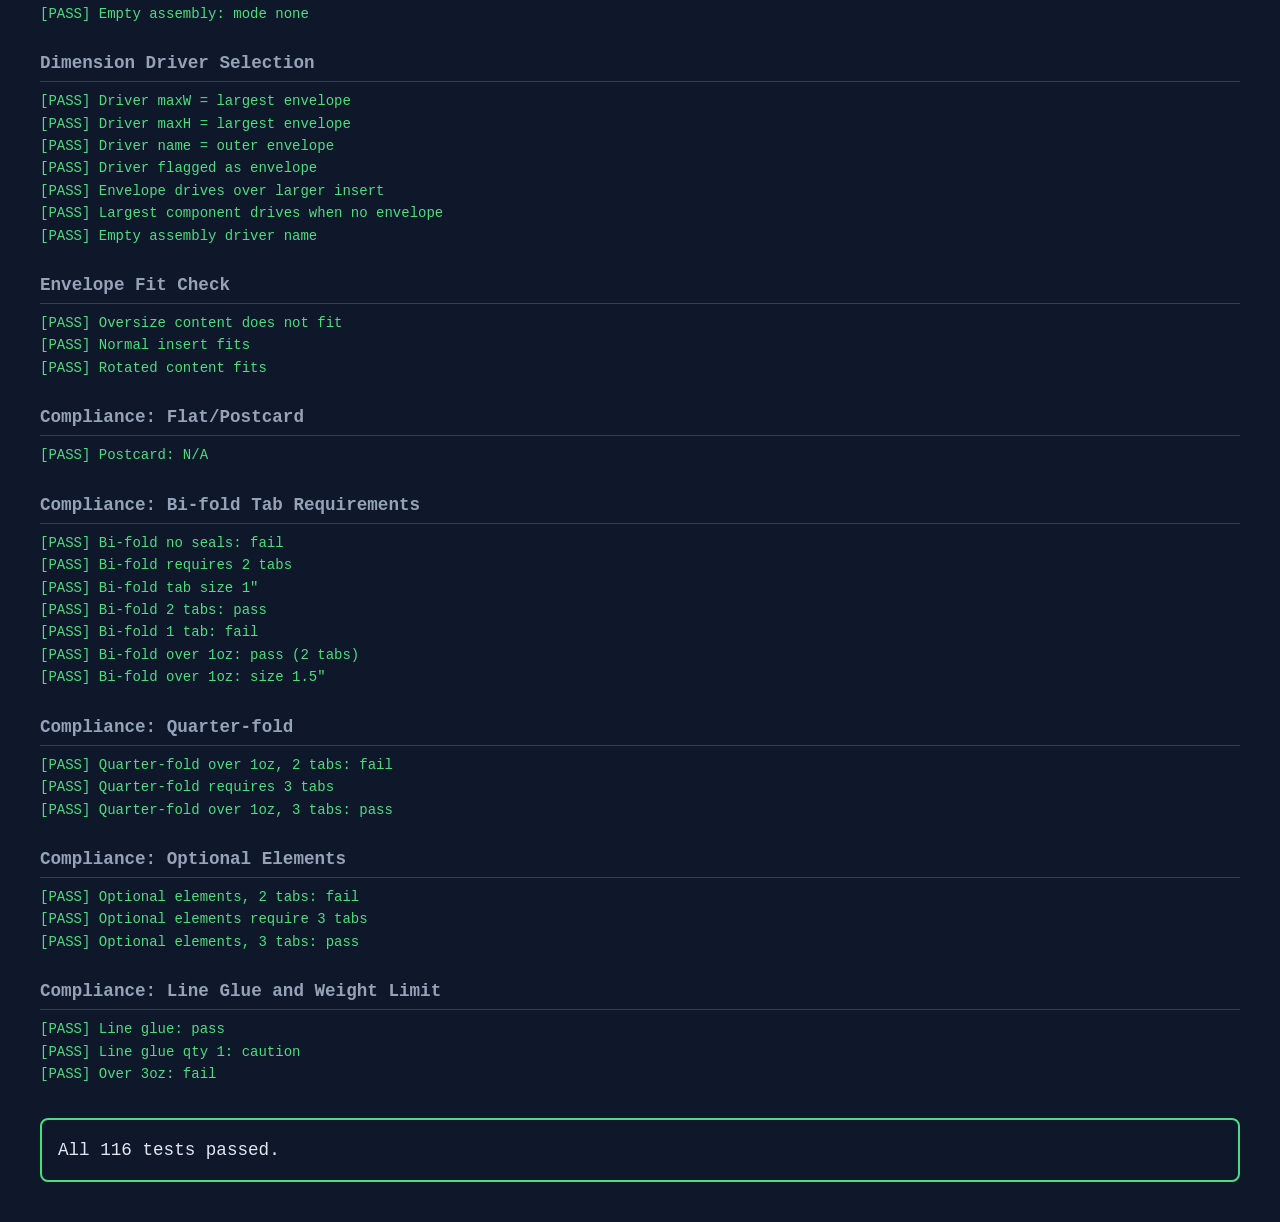
==== commit ef175b5c: "Fix EMM trigger and flat-tray logic (Defect 5) - EMM now triggers for letters exceeding MM tray dime" ====
--- a/tests/index.html
+++ b/tests/index.html
@@ -459,6 +459,44 @@
             assertString('No components', Postal.getWeightStatus(0, false), '—');
         })();
 
+        section('Tray Capacity & EMM Trigger');
+
+        (function() {
+            // Standard #10 letter (9.5 x 4.125, 0.01" thick): MM trays, no EMM
+            var t = Postal.calculateTrayCapacity(9.5, 4.125, 0.01, 1.0, 'Letter');
+            assertString('Standard #10: mode letter', t.mode, 'letter');
+            assertString('Standard #10: no EMM', t.emm, false);
+            assert('Standard #10: 2-ft count 1785', t.tray2Count, 1785);   // floor(21.0/0.01*0.85)
+            assert('Standard #10: 1-ft count 871', t.tray1Count, 871);     // floor(10.25/0.01*0.85)
+
+            // 6x9 envelope package (9 x 6, height > 4.625): EMM required — THE defect case
+            t = Postal.calculateTrayCapacity(9, 6, 0.02, 1.5, 'Letter');
+            assertString('6x9 envelope: EMM required', t.emm, true);
+            assert('6x9 envelope: 2-ft uses 21.75', t.tray2Count, 924);    // floor(21.75/0.02*0.85)
+            assertString('6x9 envelope: 1-ft inapplicable', t.tray1Count, null);
+
+            // Length trigger: 10.5" long letter, short height
+            t = Postal.calculateTrayCapacity(10.5, 4.0, 0.01, 1.0, 'Letter');
+            assertString('10.5 inch letter: EMM via length', t.emm, true);
+
+            // Boundaries are inclusive for MM trays (strict > triggers EMM)
+            t = Postal.calculateTrayCapacity(10, 4.625, 0.01, 1.0, 'Letter');
+            assertString('Exactly 4.625 H and 10 L: MM tray, no EMM', t.emm, false);
+            assertString('Exactly at boundary: 1-ft count present', t.tray1Count !== null, true);
+
+            // Flat: letter-tray counts do not apply
+            t = Postal.calculateTrayCapacity(12, 9, 0.05, 3.0, 'Flat');
+            assertString('Flat: mode flat', t.mode, 'flat');
+            assertString('Flat: no 2-ft count', t.tray2Count, null);
+            assertString('Flat: no 1-ft count', t.tray1Count, null);
+
+            // Non-Mailable and empty: mode none
+            t = Postal.calculateTrayCapacity(4, 3, 0.01, 0.5, 'Non-Mailable');
+            assertString('Non-Mailable: mode none', t.mode, 'none');
+            t = Postal.calculateTrayCapacity(0, 0, 0, 0, '—');
+            assertString('Empty assembly: mode none', t.mode, 'none');
+        })();
+
         section('Dimension Driver Selection');
 
         (function() {
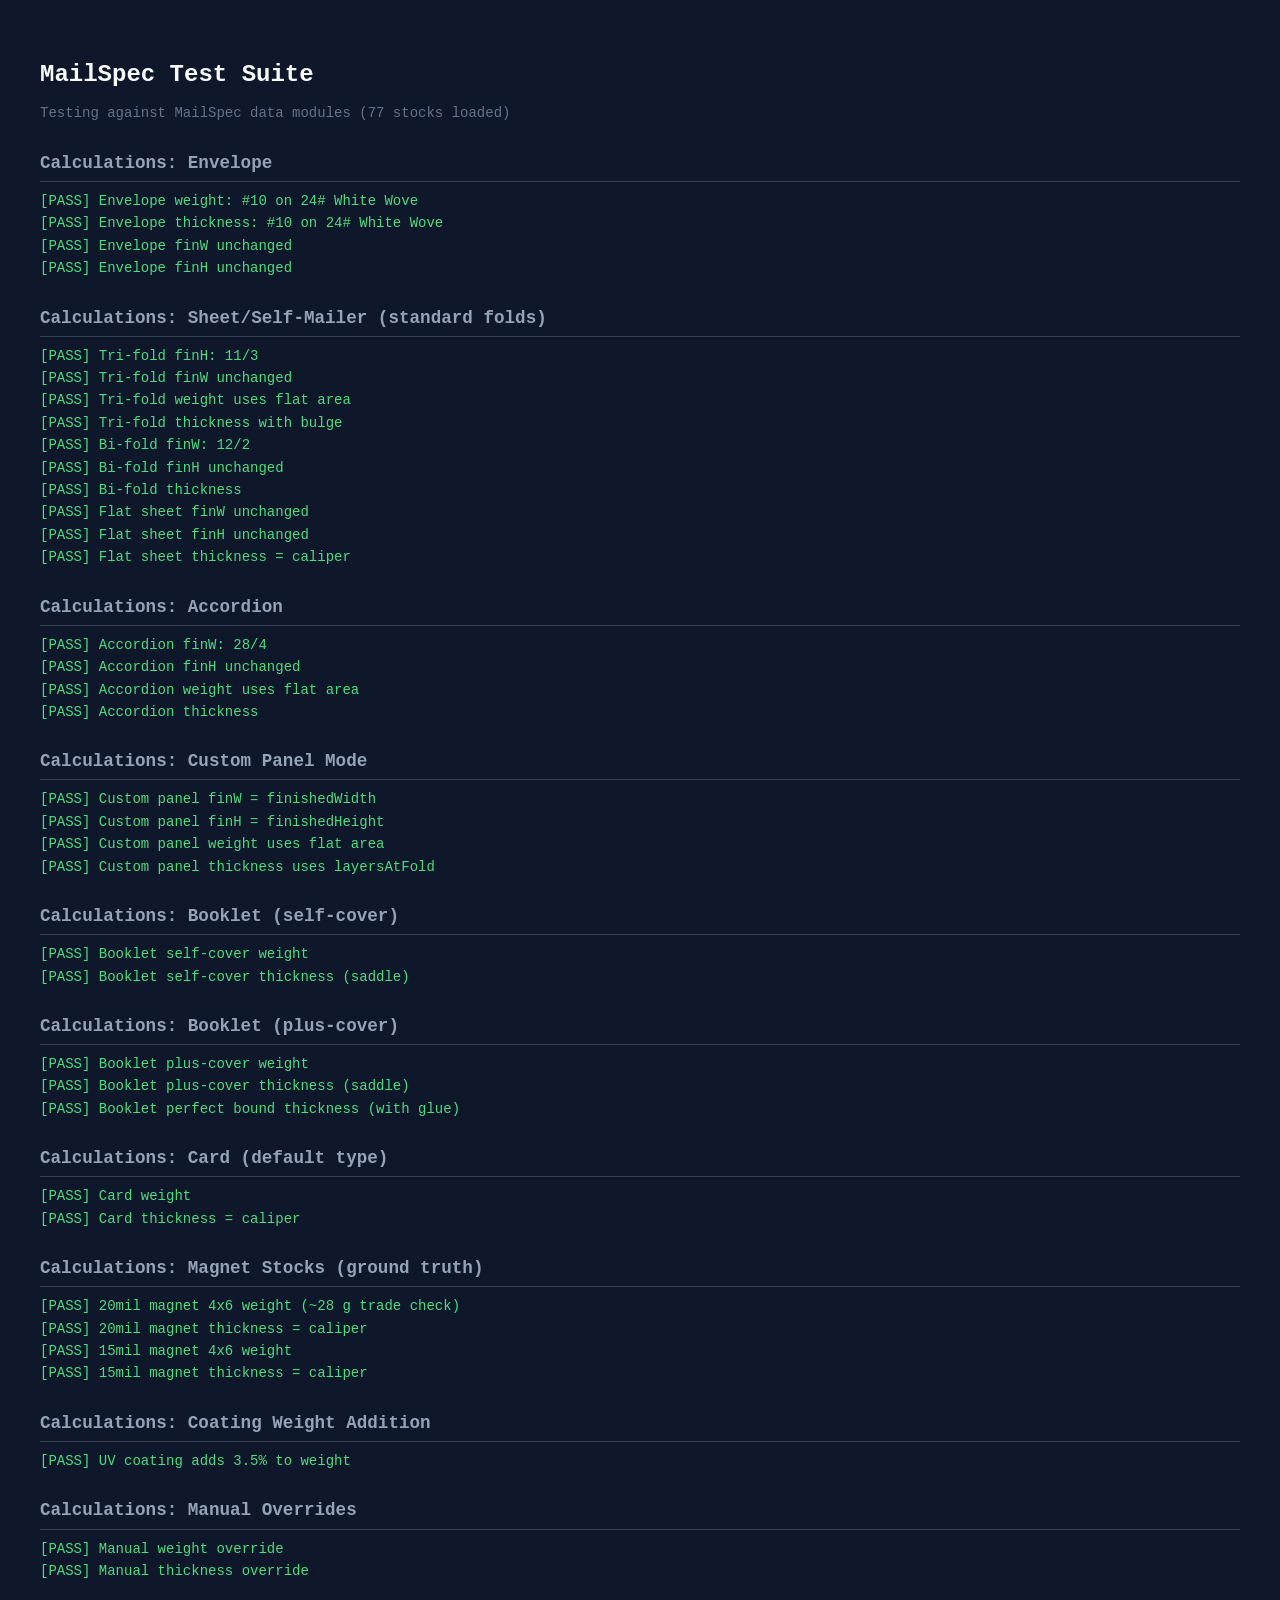
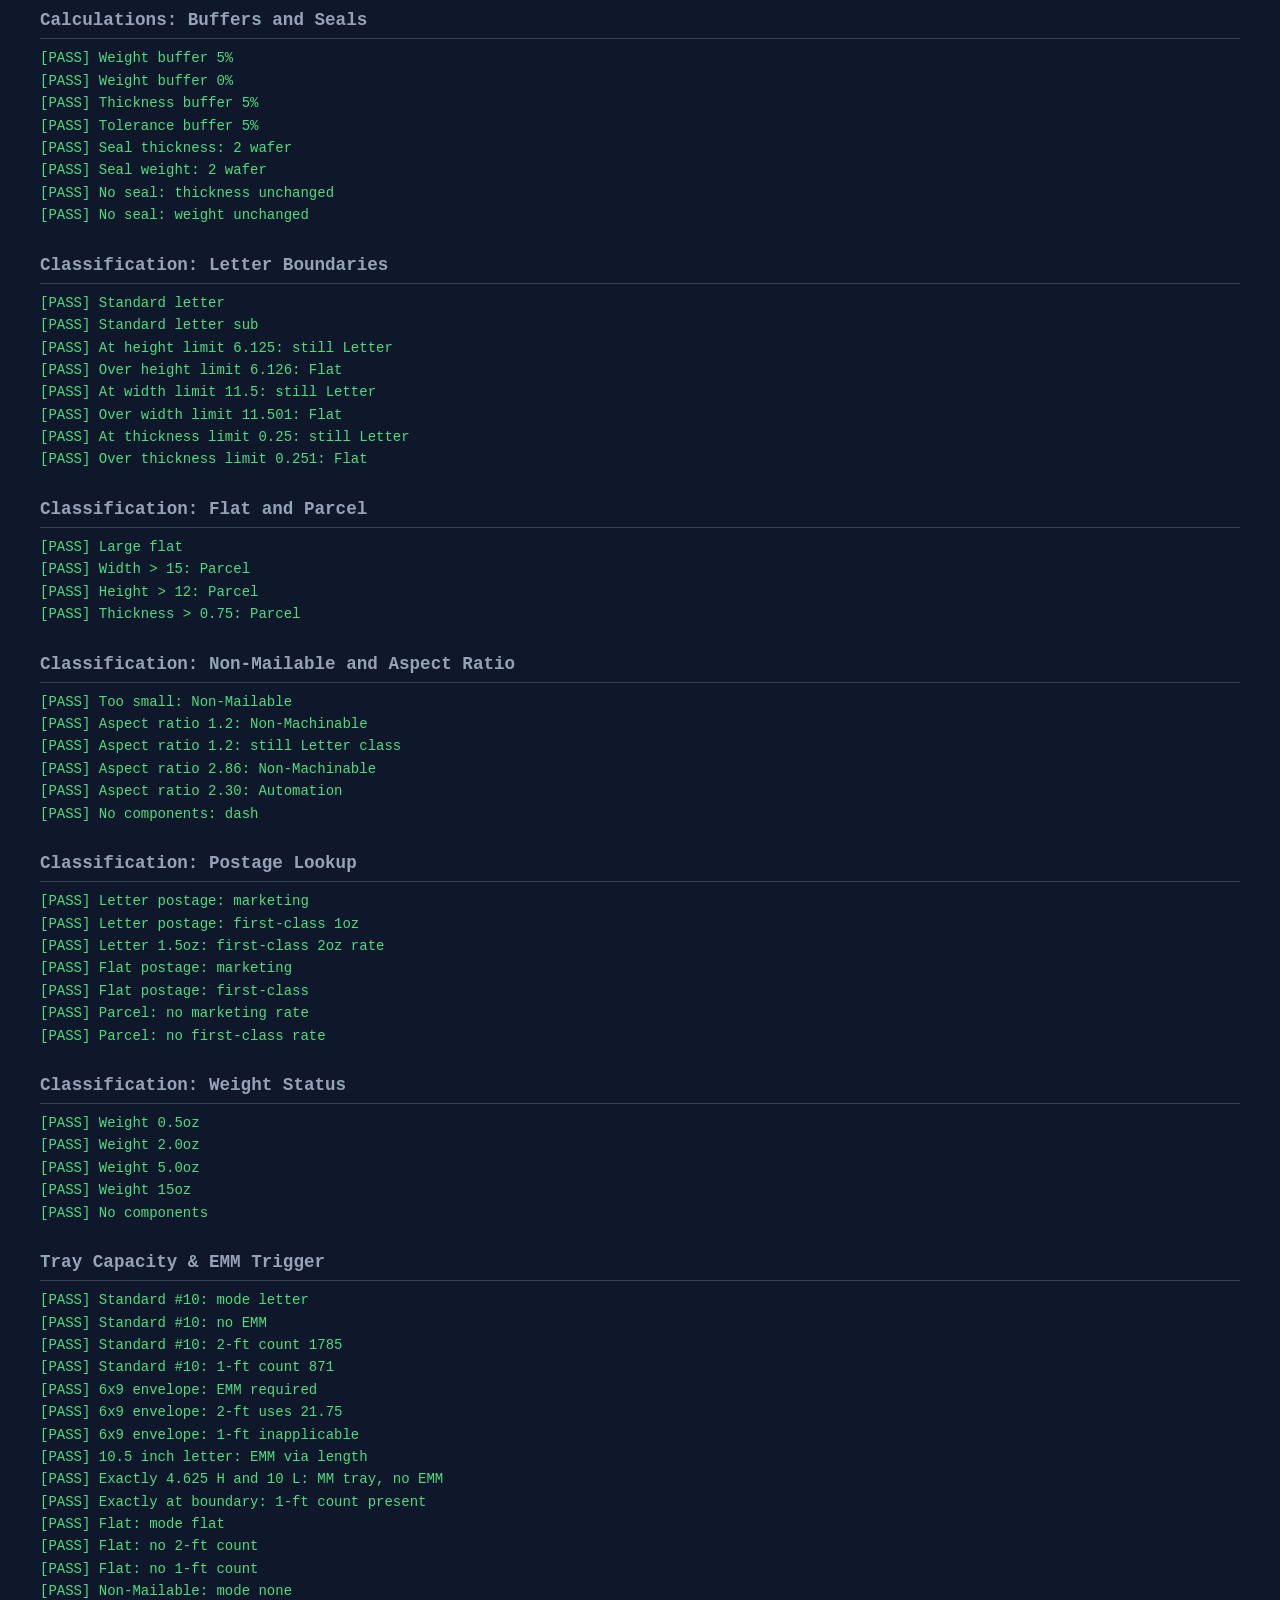
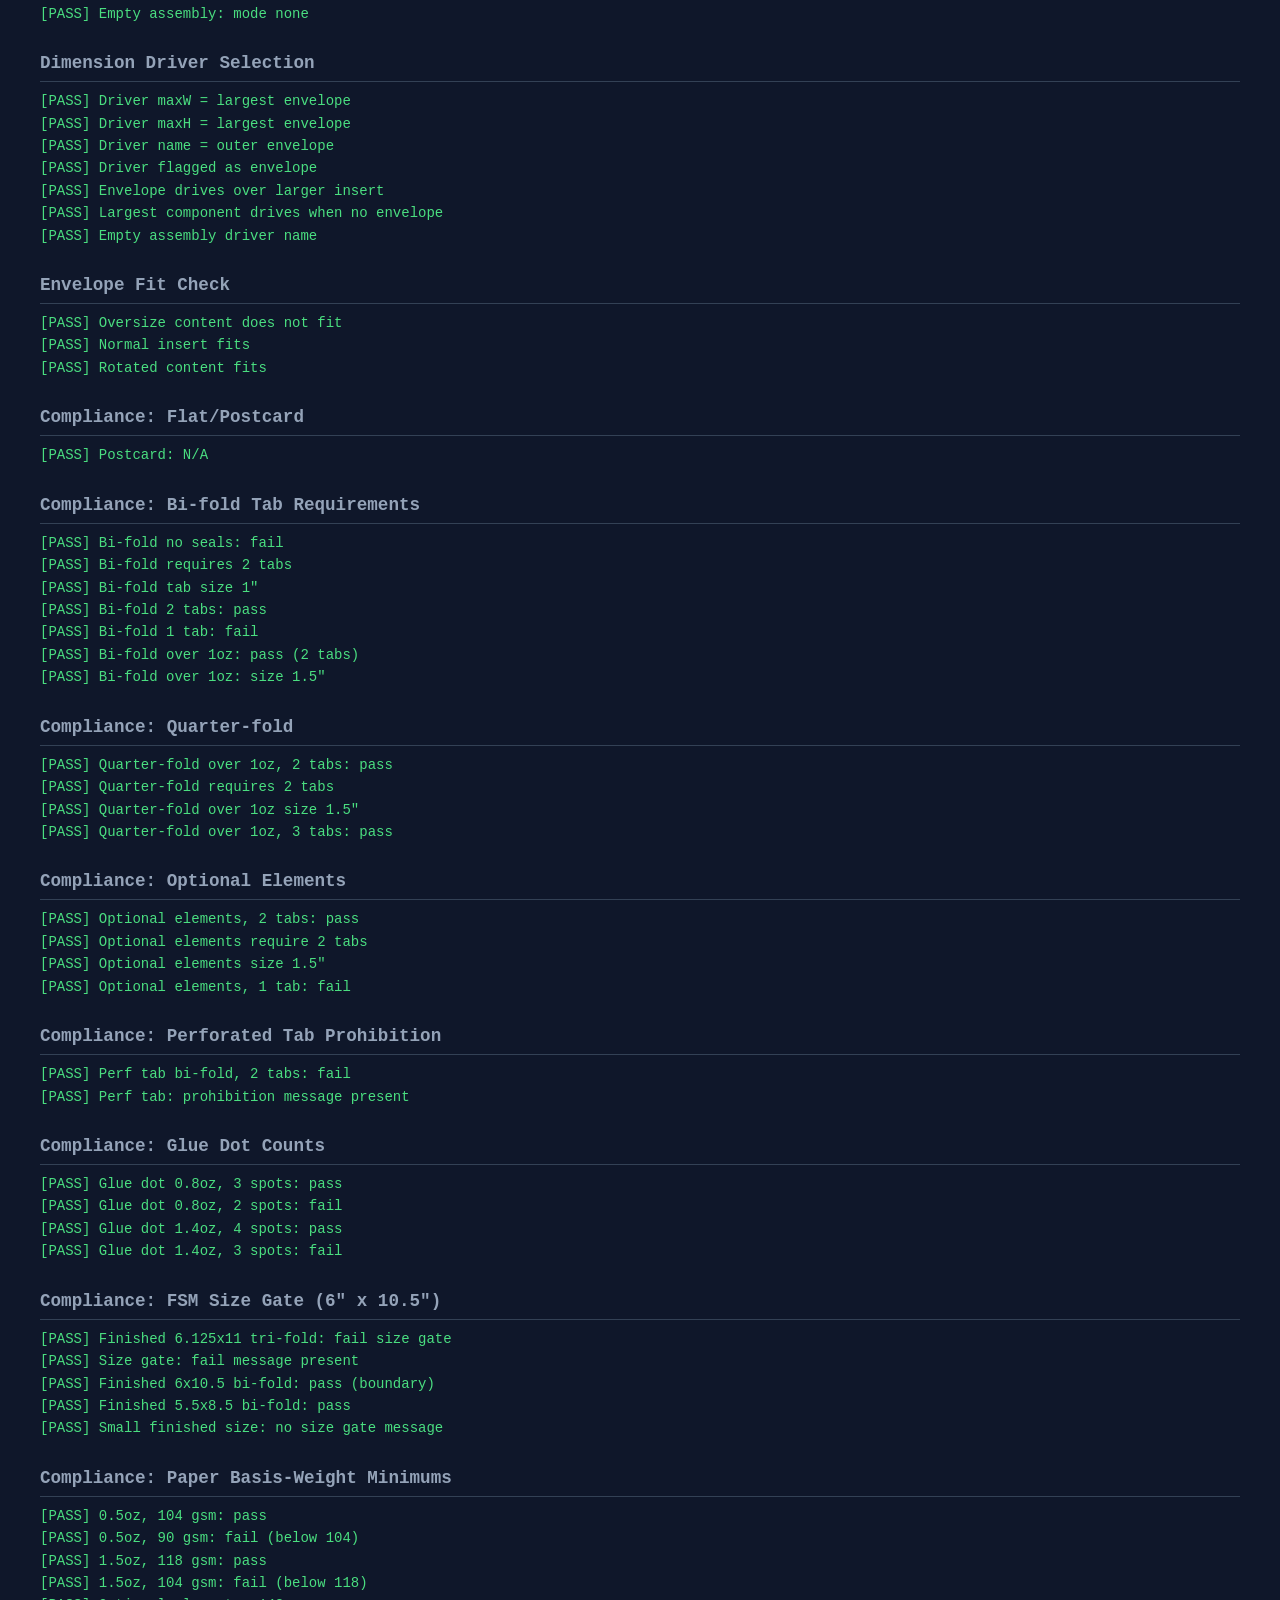
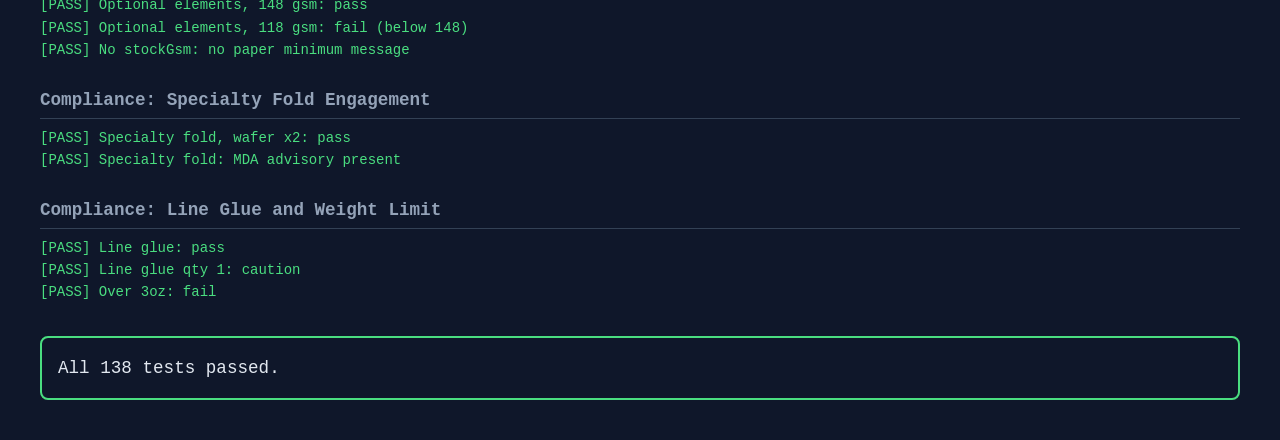
==== commit 45dba0fd: "Update FSM compliance to current DMM 201.3.14 (Defect 6) - Quarter-fold >1oz: 2 tabs @ 1.5" (was 3) " ====
--- a/tests/index.html
+++ b/tests/index.html
@@ -579,10 +579,11 @@
         section('Compliance: Quarter-fold');
 
         (function() {
-            // Quarter-fold over 1oz needs 3 tabs
+            // DMM 201.3.14 (current): quarter-fold > 1oz requires 2 tabs @ 1.5" (the 3-tab rule is for newsprint only, not modeled here).
             var r = Compliance.evaluateSelfMailer({ foldType: '4', totalWeightOz: 1.5, sealType: 'wafer', sealQty: 2, hasOptionalElements: false });
-            assertString('Quarter-fold over 1oz, 2 tabs: fail', r.status, 'fail');
-            assert('Quarter-fold requires 3 tabs', r.requiredTabs, 3);
+            assertString('Quarter-fold over 1oz, 2 tabs: pass', r.status, 'pass');
+            assert('Quarter-fold requires 2 tabs', r.requiredTabs, 2);
+            assertString('Quarter-fold over 1oz size 1.5"', r.requiredSize, '1.5"');
 
             r = Compliance.evaluateSelfMailer({ foldType: '4', totalWeightOz: 1.5, sealType: 'wafer', sealQty: 3, hasOptionalElements: false });
             assertString('Quarter-fold over 1oz, 3 tabs: pass', r.status, 'pass');
@@ -591,13 +592,131 @@
         section('Compliance: Optional Elements');
 
         (function() {
-            // Bi-fold with optional elements needs 3 tabs
+            // DMM 201.3.14 (current): optional elements require 2 tabs @ 1.5" (or glue), NOT +1 tab. Paper check omitted here — stockGsm not passed.
             var r = Compliance.evaluateSelfMailer({ foldType: '2', totalWeightOz: 0.5, sealType: 'wafer', sealQty: 2, hasOptionalElements: true });
-            assertString('Optional elements, 2 tabs: fail', r.status, 'fail');
-            assert('Optional elements require 3 tabs', r.requiredTabs, 3);
-
-            r = Compliance.evaluateSelfMailer({ foldType: '2', totalWeightOz: 0.5, sealType: 'wafer', sealQty: 3, hasOptionalElements: true });
-            assertString('Optional elements, 3 tabs: pass', r.status, 'pass');
+            assertString('Optional elements, 2 tabs: pass', r.status, 'pass');
+            assert('Optional elements require 2 tabs', r.requiredTabs, 2);
+            assertString('Optional elements size 1.5"', r.requiredSize, '1.5"');
+
+            r = Compliance.evaluateSelfMailer({ foldType: '2', totalWeightOz: 0.5, sealType: 'wafer', sealQty: 1, hasOptionalElements: true });
+            assertString('Optional elements, 1 tab: fail', r.status, 'fail');
+        })();
+
+        section('Compliance: Perforated Tab Prohibition');
+
+        (function() {
+            // DMM 201.3.14: perforated tabs are prohibited regardless of count.
+            var r = Compliance.evaluateSelfMailer({ foldType: '2', totalWeightOz: 0.8, sealType: 'perf_tab', sealQty: 2, hasOptionalElements: false });
+            assertString('Perf tab bi-fold, 2 tabs: fail', r.status, 'fail');
+            var hasProhibitionMsg = r.messages.some(function(m) { return m.indexOf('Perforated tabs are not permitted') !== -1; });
+            assertString('Perf tab: prohibition message present', hasProhibitionMsg, true);
+        })();
+
+        section('Compliance: Glue Dot Counts');
+
+        (function() {
+            // Under 1oz: 3 spots required
+            var r = Compliance.evaluateSelfMailer({ foldType: '2', totalWeightOz: 0.8, sealType: 'glue_dot', sealQty: 3, hasOptionalElements: false });
+            assertString('Glue dot 0.8oz, 3 spots: pass', r.status, 'pass');
+
+            r = Compliance.evaluateSelfMailer({ foldType: '2', totalWeightOz: 0.8, sealType: 'glue_dot', sealQty: 2, hasOptionalElements: false });
+            assertString('Glue dot 0.8oz, 2 spots: fail', r.status, 'fail');
+
+            // Over 1oz: 4 spots required
+            r = Compliance.evaluateSelfMailer({ foldType: '2', totalWeightOz: 1.4, sealType: 'glue_dot', sealQty: 4, hasOptionalElements: false });
+            assertString('Glue dot 1.4oz, 4 spots: pass', r.status, 'pass');
+
+            r = Compliance.evaluateSelfMailer({ foldType: '2', totalWeightOz: 1.4, sealType: 'glue_dot', sealQty: 3, hasOptionalElements: false });
+            assertString('Glue dot 1.4oz, 3 spots: fail', r.status, 'fail');
+        })();
+
+        section('Compliance: FSM Size Gate (6" x 10.5")');
+
+        (function() {
+            // Letter-size finished piece exceeds FSM max even though it's within the letter maximum (11.5 x 6.125).
+            var r = Compliance.evaluateSelfMailer({
+                foldType: '3', totalWeightOz: 0.8, sealType: 'wafer', sealQty: 2, hasOptionalElements: false,
+                finishedW: 11, finishedH: 6.125
+            });
+            assertString('Finished 6.125x11 tri-fold: fail size gate', r.status, 'fail');
+            var hasSizeMsg = r.messages.some(function(m) { return m.indexOf('folded self-mailer maximum') !== -1; });
+            assertString('Size gate: fail message present', hasSizeMsg, true);
+
+            // Boundary inclusive: exactly 6 x 10.5 passes gate
+            r = Compliance.evaluateSelfMailer({
+                foldType: '2', totalWeightOz: 0.8, sealType: 'wafer', sealQty: 2, hasOptionalElements: false,
+                finishedW: 10.5, finishedH: 6
+            });
+            assertString('Finished 6x10.5 bi-fold: pass (boundary)', r.status, 'pass');
+
+            // Well within: no size failure surfaces
+            r = Compliance.evaluateSelfMailer({
+                foldType: '2', totalWeightOz: 0.5, sealType: 'wafer', sealQty: 2, hasOptionalElements: false,
+                finishedW: 8.5, finishedH: 5.5
+            });
+            assertString('Finished 5.5x8.5 bi-fold: pass', r.status, 'pass');
+            var noSizeMsg = !r.messages.some(function(m) { return m.indexOf('folded self-mailer maximum') !== -1; });
+            assertString('Small finished size: no size gate message', noSizeMsg, true);
+        })();
+
+        section('Compliance: Paper Basis-Weight Minimums');
+
+        (function() {
+            // <=1oz, no optional elements: 104 gsm min (70# book)
+            var r = Compliance.evaluateSelfMailer({
+                foldType: '2', totalWeightOz: 0.5, sealType: 'wafer', sealQty: 2, hasOptionalElements: false,
+                stockGsm: 104
+            });
+            assertString('0.5oz, 104 gsm: pass', r.status, 'pass');
+
+            r = Compliance.evaluateSelfMailer({
+                foldType: '2', totalWeightOz: 0.5, sealType: 'wafer', sealQty: 2, hasOptionalElements: false,
+                stockGsm: 90
+            });
+            assertString('0.5oz, 90 gsm: fail (below 104)', r.status, 'fail');
+
+            // >1oz: 118 gsm min (80# book)
+            r = Compliance.evaluateSelfMailer({
+                foldType: '2', totalWeightOz: 1.5, sealType: 'wafer', sealQty: 2, hasOptionalElements: false,
+                stockGsm: 118
+            });
+            assertString('1.5oz, 118 gsm: pass', r.status, 'pass');
+
+            r = Compliance.evaluateSelfMailer({
+                foldType: '2', totalWeightOz: 1.5, sealType: 'wafer', sealQty: 2, hasOptionalElements: false,
+                stockGsm: 104
+            });
+            assertString('1.5oz, 104 gsm: fail (below 118)', r.status, 'fail');
+
+            // Optional elements: 148 gsm min (100# book)
+            r = Compliance.evaluateSelfMailer({
+                foldType: '2', totalWeightOz: 0.5, sealType: 'wafer', sealQty: 2, hasOptionalElements: true,
+                stockGsm: 148
+            });
+            assertString('Optional elements, 148 gsm: pass', r.status, 'pass');
+
+            r = Compliance.evaluateSelfMailer({
+                foldType: '2', totalWeightOz: 0.5, sealType: 'wafer', sealQty: 2, hasOptionalElements: true,
+                stockGsm: 118
+            });
+            assertString('Optional elements, 118 gsm: fail (below 148)', r.status, 'fail');
+
+            // No stockGsm: no paper message
+            r = Compliance.evaluateSelfMailer({ foldType: '2', totalWeightOz: 0.5, sealType: 'wafer', sealQty: 2, hasOptionalElements: false });
+            var noPaperMsg = !r.messages.some(function(m) { return m.indexOf('gsm minimum') !== -1; });
+            assertString('No stockGsm: no paper minimum message', noPaperMsg, true);
+        })();
+
+        section('Compliance: Specialty Fold Engagement');
+
+        (function() {
+            var r = Compliance.evaluateSelfMailer({
+                foldType: 'specialty', totalWeightOz: 0.5, sealType: 'wafer', sealQty: 2, hasOptionalElements: false,
+                finishedW: 8.5, finishedH: 5.5
+            });
+            assertString('Specialty fold, wafer x2: pass', r.status, 'pass');
+            var hasMdaMsg = r.messages.some(function(m) { return m.indexOf('MDA') !== -1; });
+            assertString('Specialty fold: MDA advisory present', hasMdaMsg, true);
         })();
 
         section('Compliance: Line Glue and Weight Limit');
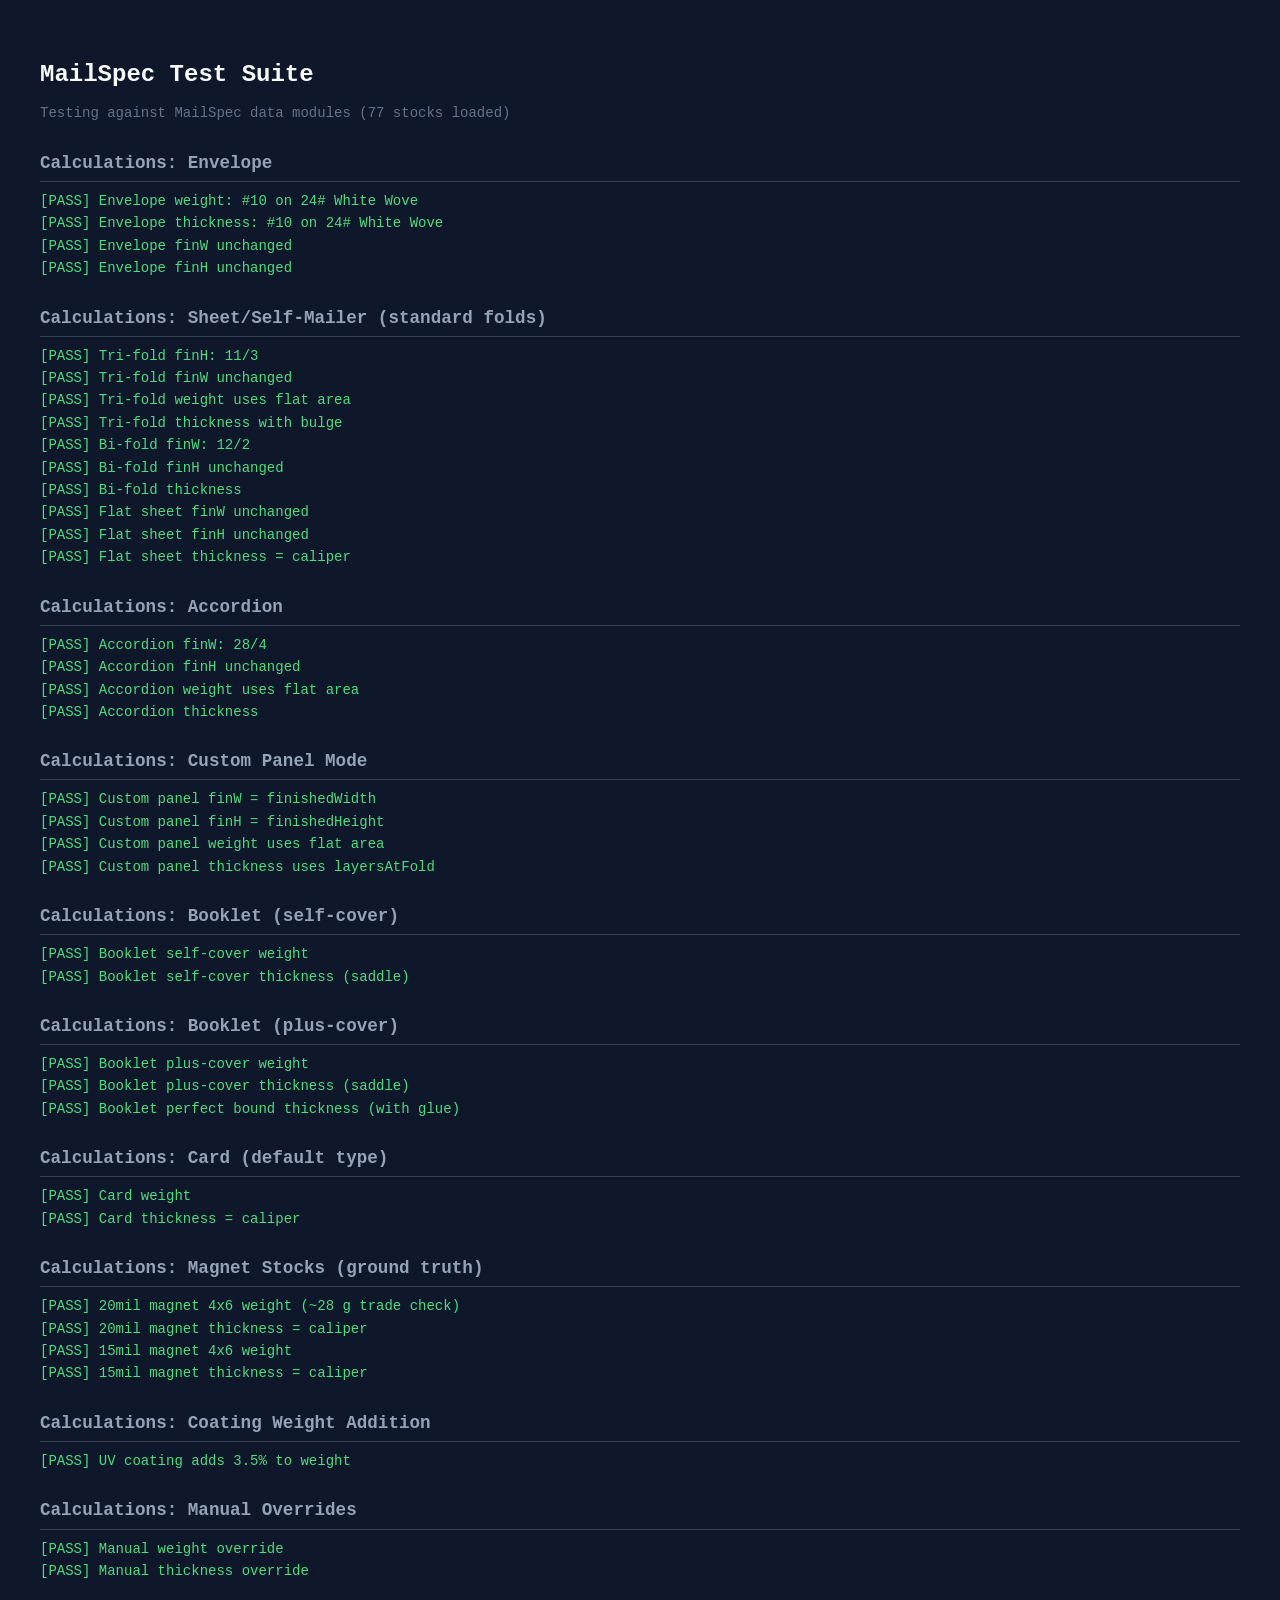
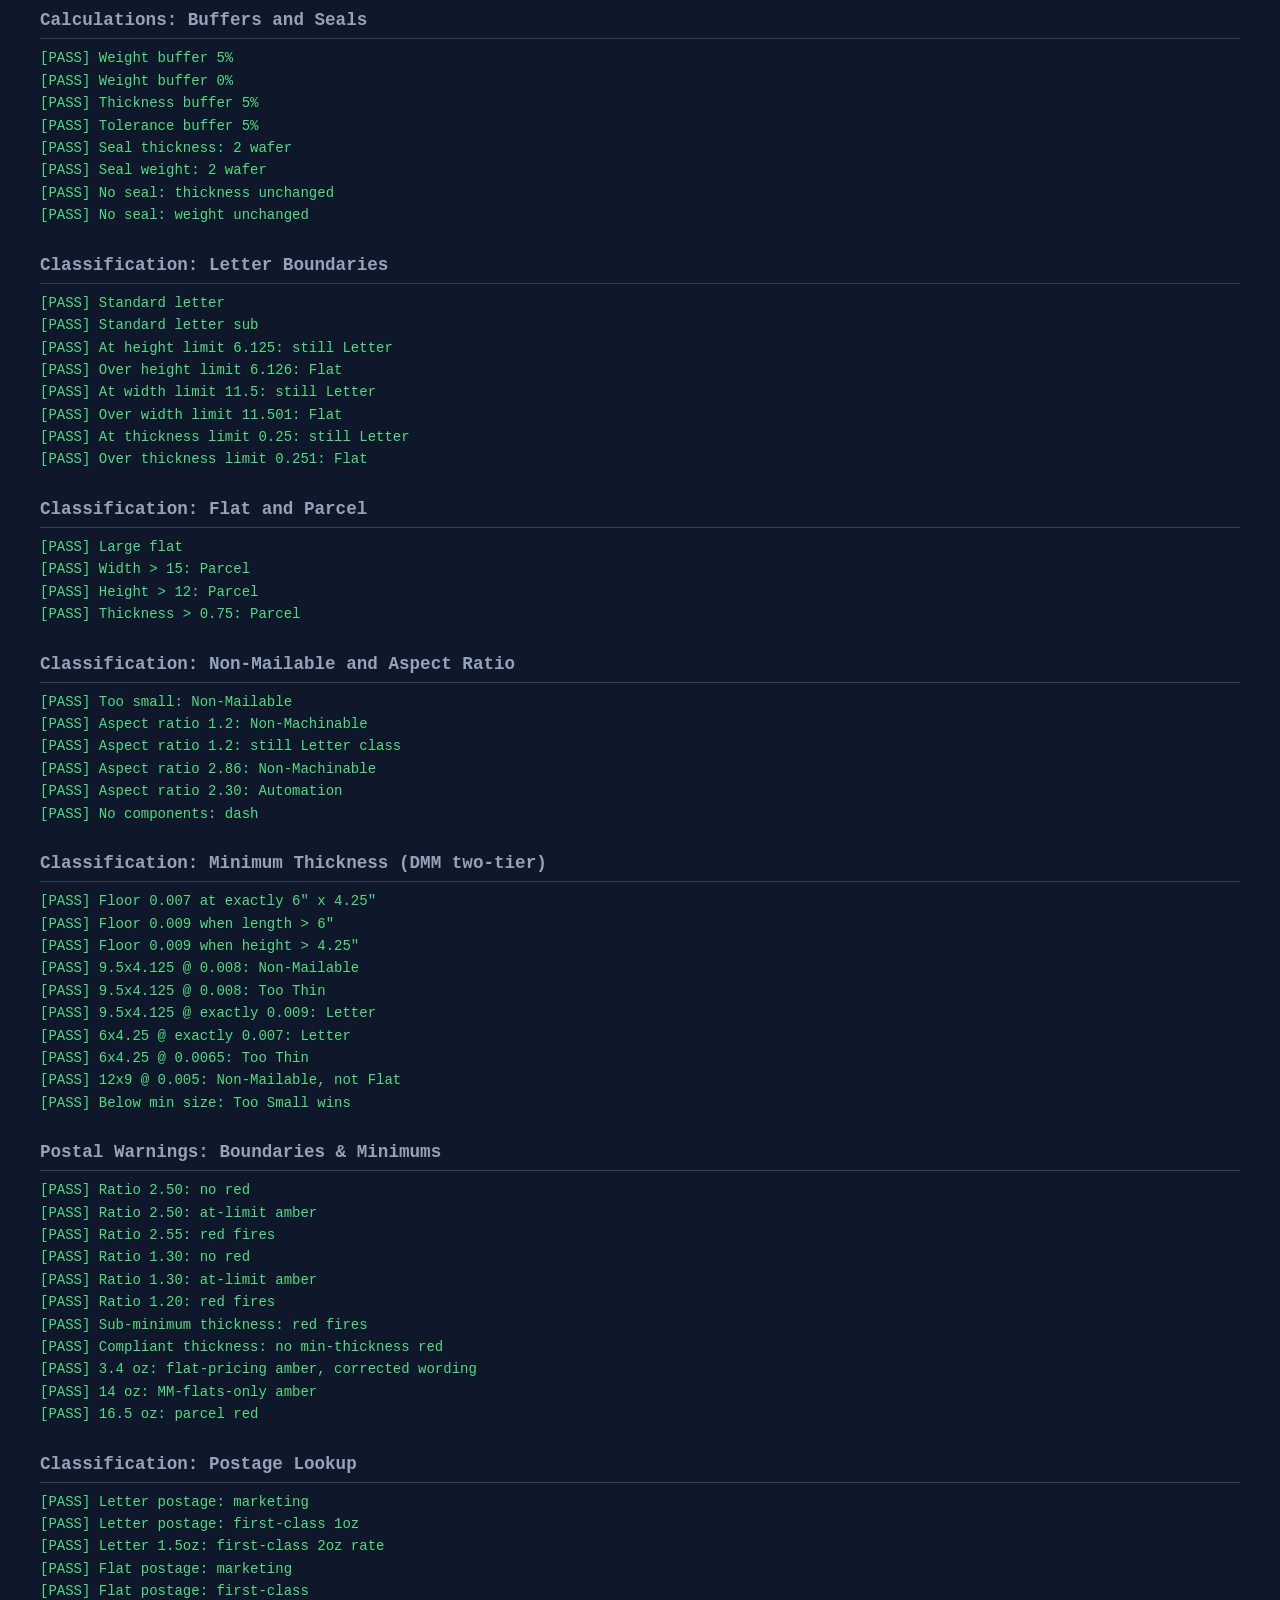
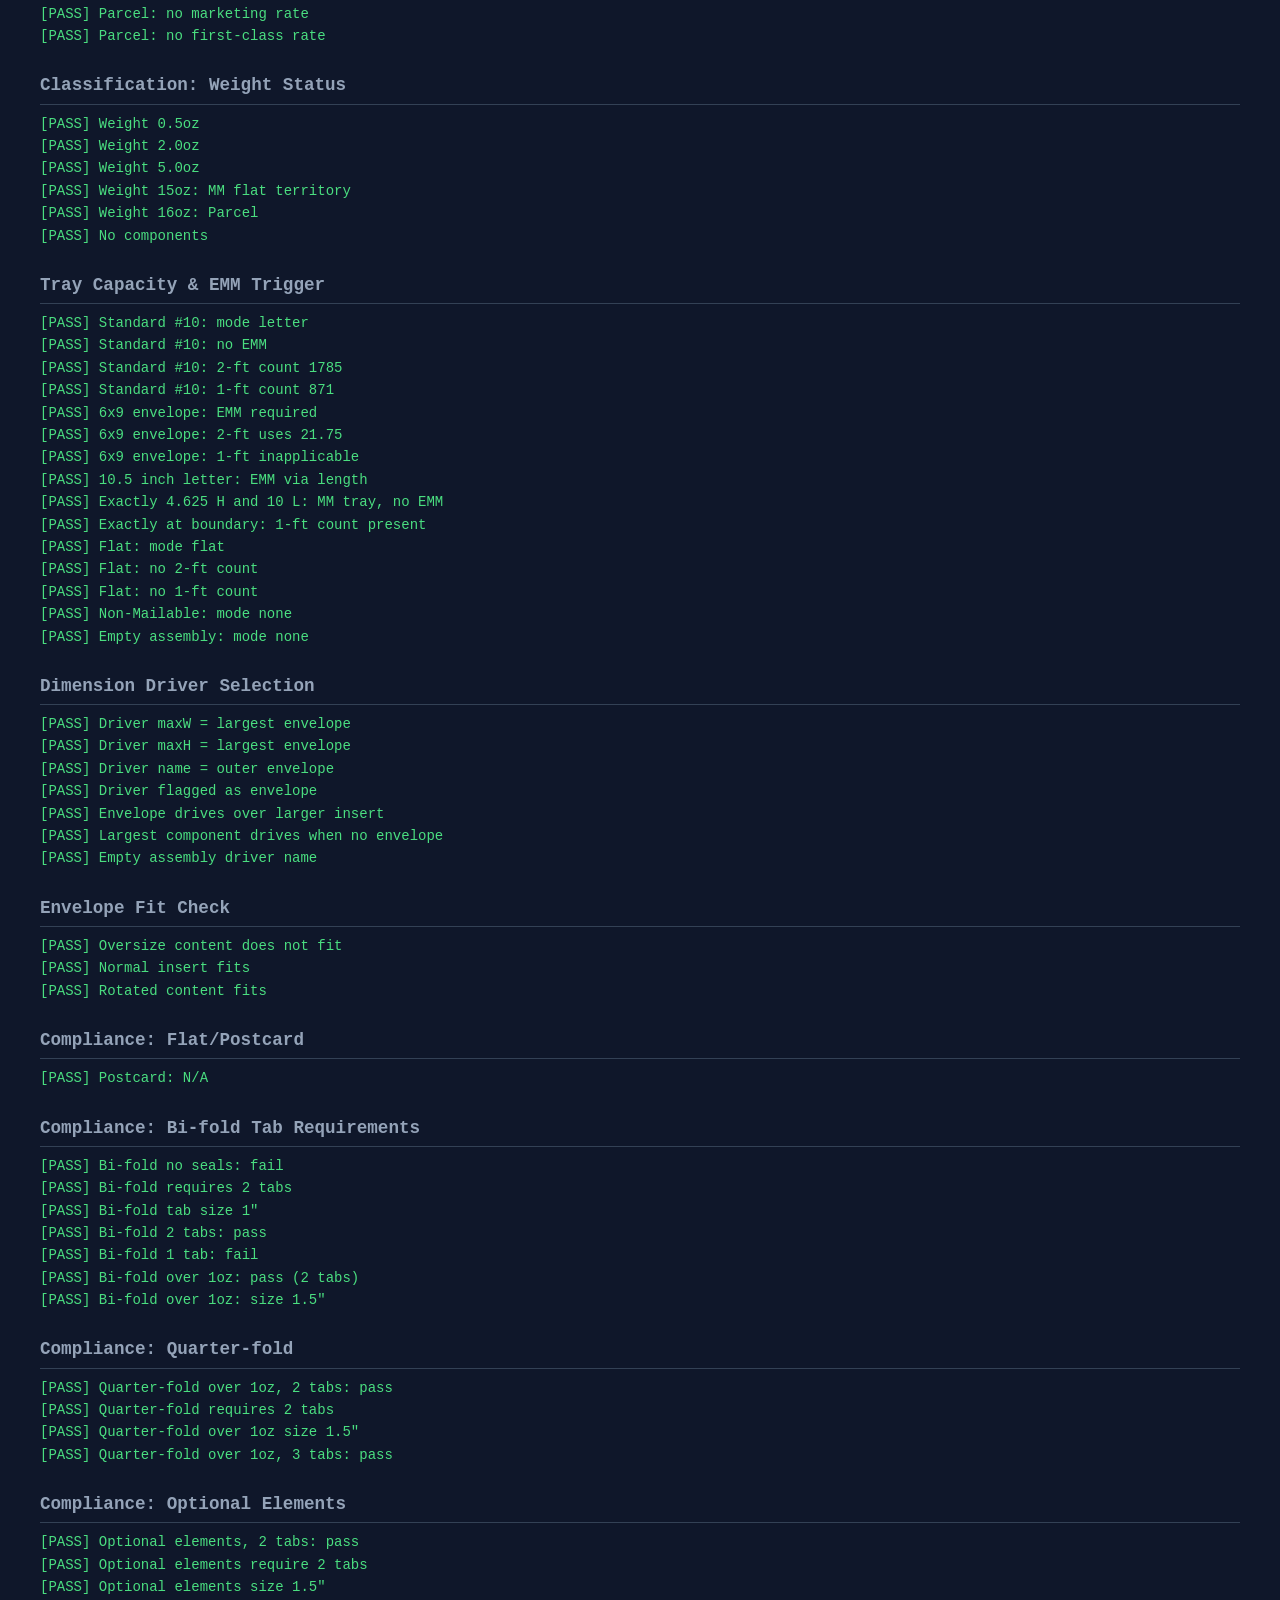
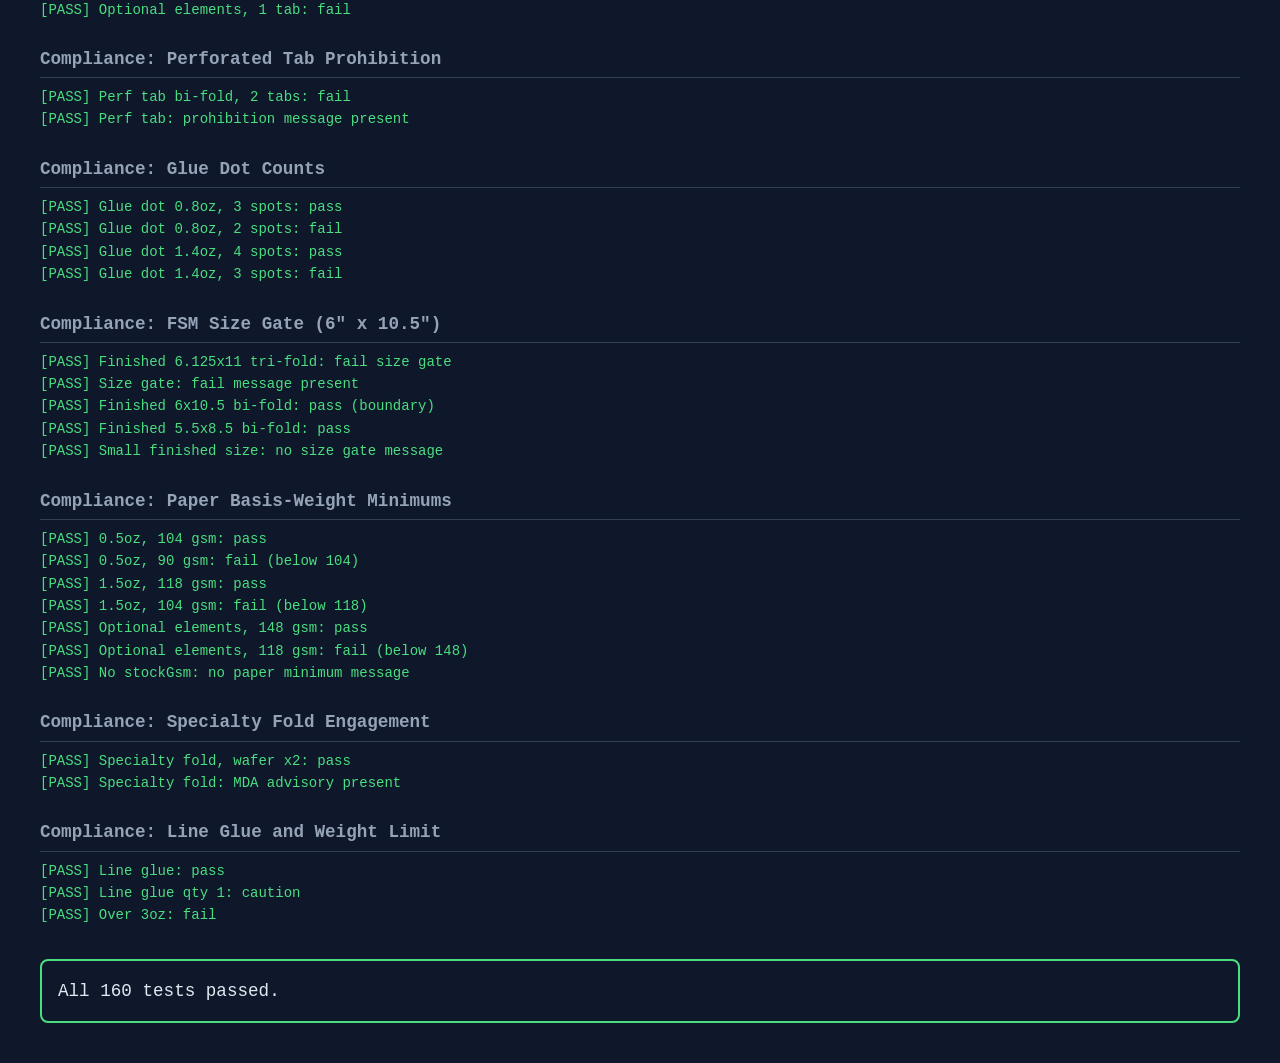
==== commit 46b41b41: "Fix Defect 7: warning thresholds - Aspect-ratio red now strict (<1.3 / >2.5); exact boundary shows  " ====
--- a/tests/index.html
+++ b/tests/index.html
@@ -430,6 +430,80 @@
             assertString('No components: dash', r.pClass, '—');
         })();
 
+        section('Classification: Minimum Thickness (DMM two-tier)');
+
+        (function() {
+            assert('Floor 0.007 at exactly 6" x 4.25"', Postal.getMinimumThickness(6, 4.25), 0.007, 0.00001);
+            assert('Floor 0.009 when length > 6"', Postal.getMinimumThickness(6.01, 4.25), 0.009, 0.00001);
+            assert('Floor 0.009 when height > 4.25"', Postal.getMinimumThickness(6, 4.26), 0.009, 0.00001);
+
+            // #10-size piece (9.5" long -> 0.009 floor)
+            var r = Postal.classifyPiece(9.5, 4.125, 0.008, true);
+            assertString('9.5x4.125 @ 0.008: Non-Mailable', r.pClass, 'Non-Mailable');
+            assertString('9.5x4.125 @ 0.008: Too Thin', r.pSub, 'Too Thin');
+            r = Postal.classifyPiece(9.5, 4.125, 0.009, true);
+            assertString('9.5x4.125 @ exactly 0.009: Letter', r.pClass, 'Letter');
+
+            // Small piece on the 0.007 floor
+            r = Postal.classifyPiece(6, 4.25, 0.007, true);
+            assertString('6x4.25 @ exactly 0.007: Letter', r.pClass, 'Letter');
+            r = Postal.classifyPiece(6, 4.25, 0.0065, true);
+            assertString('6x4.25 @ 0.0065: Too Thin', r.pSub, 'Too Thin');
+
+            // Flat-size sheet too thin must be Non-Mailable, not Flat (ordering check)
+            r = Postal.classifyPiece(12, 9, 0.005, true);
+            assertString('12x9 @ 0.005: Non-Mailable, not Flat', r.pClass, 'Non-Mailable');
+
+            // Too Small outranks Too Thin
+            r = Postal.classifyPiece(4, 3, 0.001, true);
+            assertString('Below min size: Too Small wins', r.pSub, 'Too Small');
+        })();
+
+        section('Postal Warnings: Boundaries & Minimums');
+
+        (function() {
+            function count(w, level, substr) {
+                return w.filter(function(x) { return x.level === level && x.text.indexOf(substr) !== -1; }).length;
+            }
+            function warn(wOz, thick, W, H) {
+                var cls = Postal.classifyPiece(W, H, thick, true);
+                var ratio = Postal.calculateAspectRatio(W, H);
+                return Postal.generatePostalWarnings(wOz, thick, W, H, ratio, cls, true);
+            }
+
+            // Ratio exactly 2.50: compliant -> amber at-limit, NO red
+            var w = warn(1, 0.05, 10, 4);
+            assert('Ratio 2.50: no red', count(w, 'red', 'Aspect ratio'), 0);
+            assert('Ratio 2.50: at-limit amber', count(w, 'amber', 'at the 2.5 maximum'), 1);
+
+            // Ratio above 2.50: red
+            w = warn(1, 0.05, 10.2, 4);
+            assert('Ratio 2.55: red fires', count(w, 'red', 'Aspect ratio'), 1);
+
+            // Ratio exactly 1.30: compliant -> amber at-limit, NO red
+            w = warn(1, 0.05, 6.5, 5);
+            assert('Ratio 1.30: no red', count(w, 'red', 'Aspect ratio'), 0);
+            assert('Ratio 1.30: at-limit amber', count(w, 'amber', 'at the 1.3 minimum'), 1);
+
+            // Ratio below 1.30: red
+            w = warn(1, 0.05, 6, 5);
+            assert('Ratio 1.20: red fires', count(w, 'red', 'Aspect ratio'), 1);
+
+            // Minimum thickness red
+            w = warn(0.2, 0.005, 9.5, 4.125);
+            assert('Sub-minimum thickness: red fires', count(w, 'red', 'below the DMM'), 1);
+            w = warn(0.2, 0.010, 9.5, 4.125);
+            assert('Compliant thickness: no min-thickness red', count(w, 'red', 'below the DMM'), 0);
+
+            // Weight bands
+            w = warn(3.4, 0.05, 9.5, 4.125);
+            assert('3.4 oz: flat-pricing amber, corrected wording', count(w, 'amber', 'flat prices and preparation'), 1);
+            w = warn(14, 0.3, 12, 9);
+            assert('14 oz: MM-flats-only amber', count(w, 'amber', 'Marketing Mail flats only'), 1);
+            w = warn(16.5, 0.3, 12, 9);
+            assert('16.5 oz: parcel red', count(w, 'red', 'parcel rates apply'), 1);
+        })();
+
         section('Classification: Postage Lookup');
 
         (function() {
@@ -455,7 +529,8 @@
             assertString('Weight 0.5oz', Postal.getWeightStatus(0.5, true), 'Machinable ≤1oz');
             assertString('Weight 2.0oz', Postal.getWeightStatus(2.0, true), 'Std Letter ≤3.5oz');
             assertString('Weight 5.0oz', Postal.getWeightStatus(5.0, true), 'Flat ≤13oz');
-            assertString('Weight 15oz', Postal.getWeightStatus(15.0, true), 'Parcel');
+            assertString('Weight 15oz: MM flat territory', Postal.getWeightStatus(15.0, true), 'MM Flat only <16oz');
+            assertString('Weight 16oz: Parcel', Postal.getWeightStatus(16.0, true), 'Parcel');
             assertString('No components', Postal.getWeightStatus(0, false), '—');
         })();
 
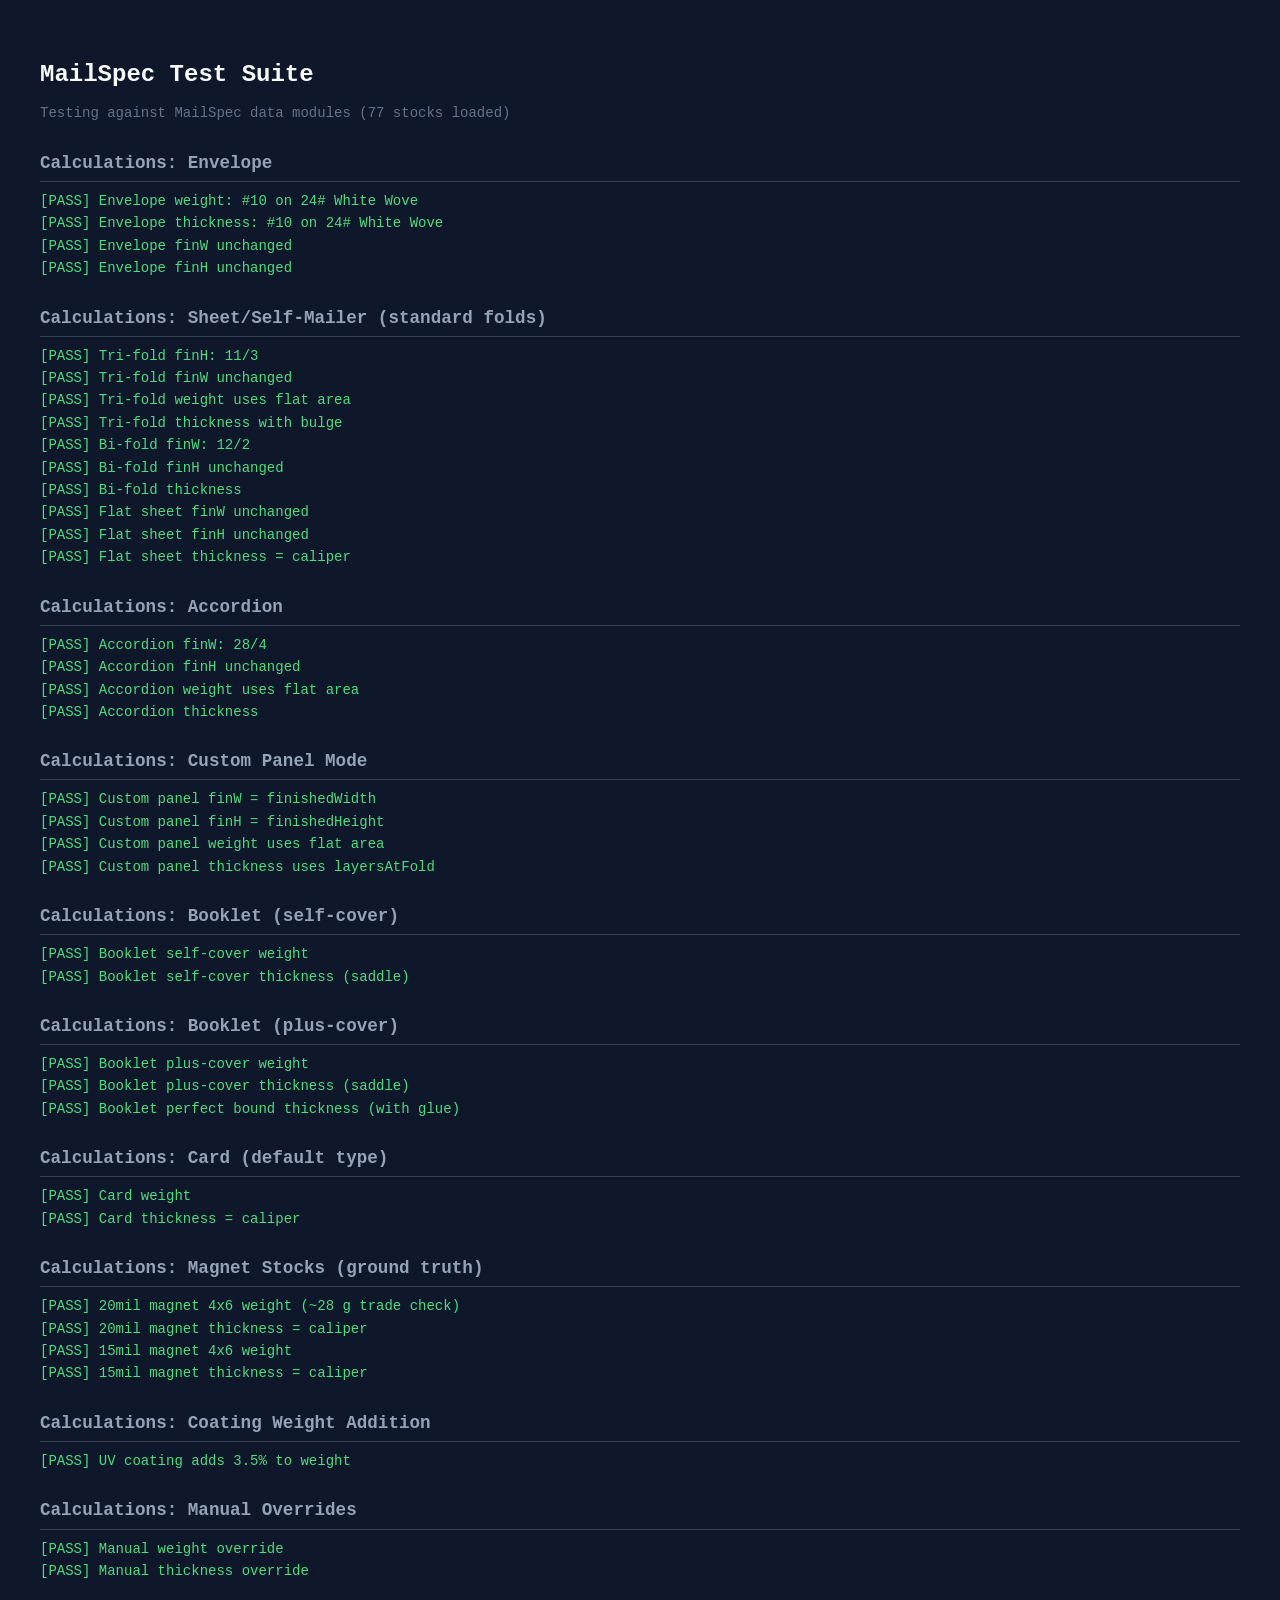
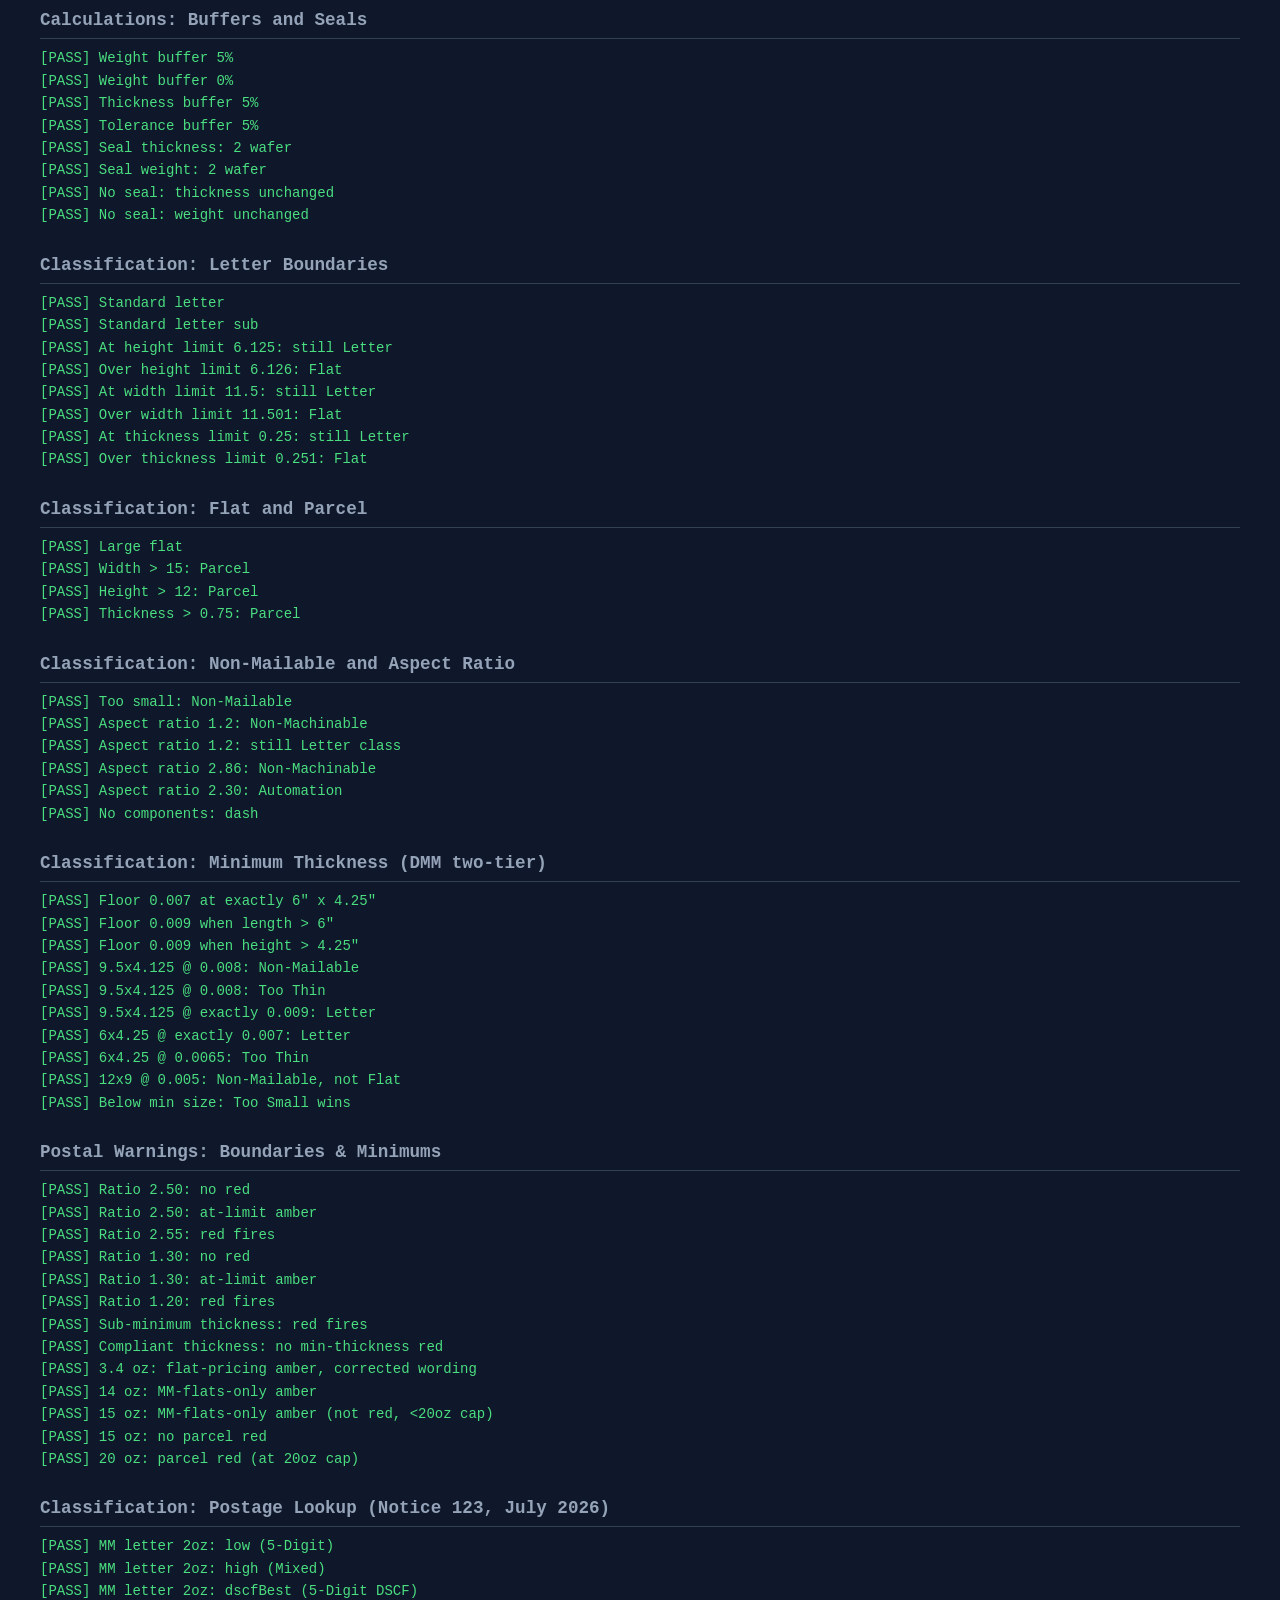
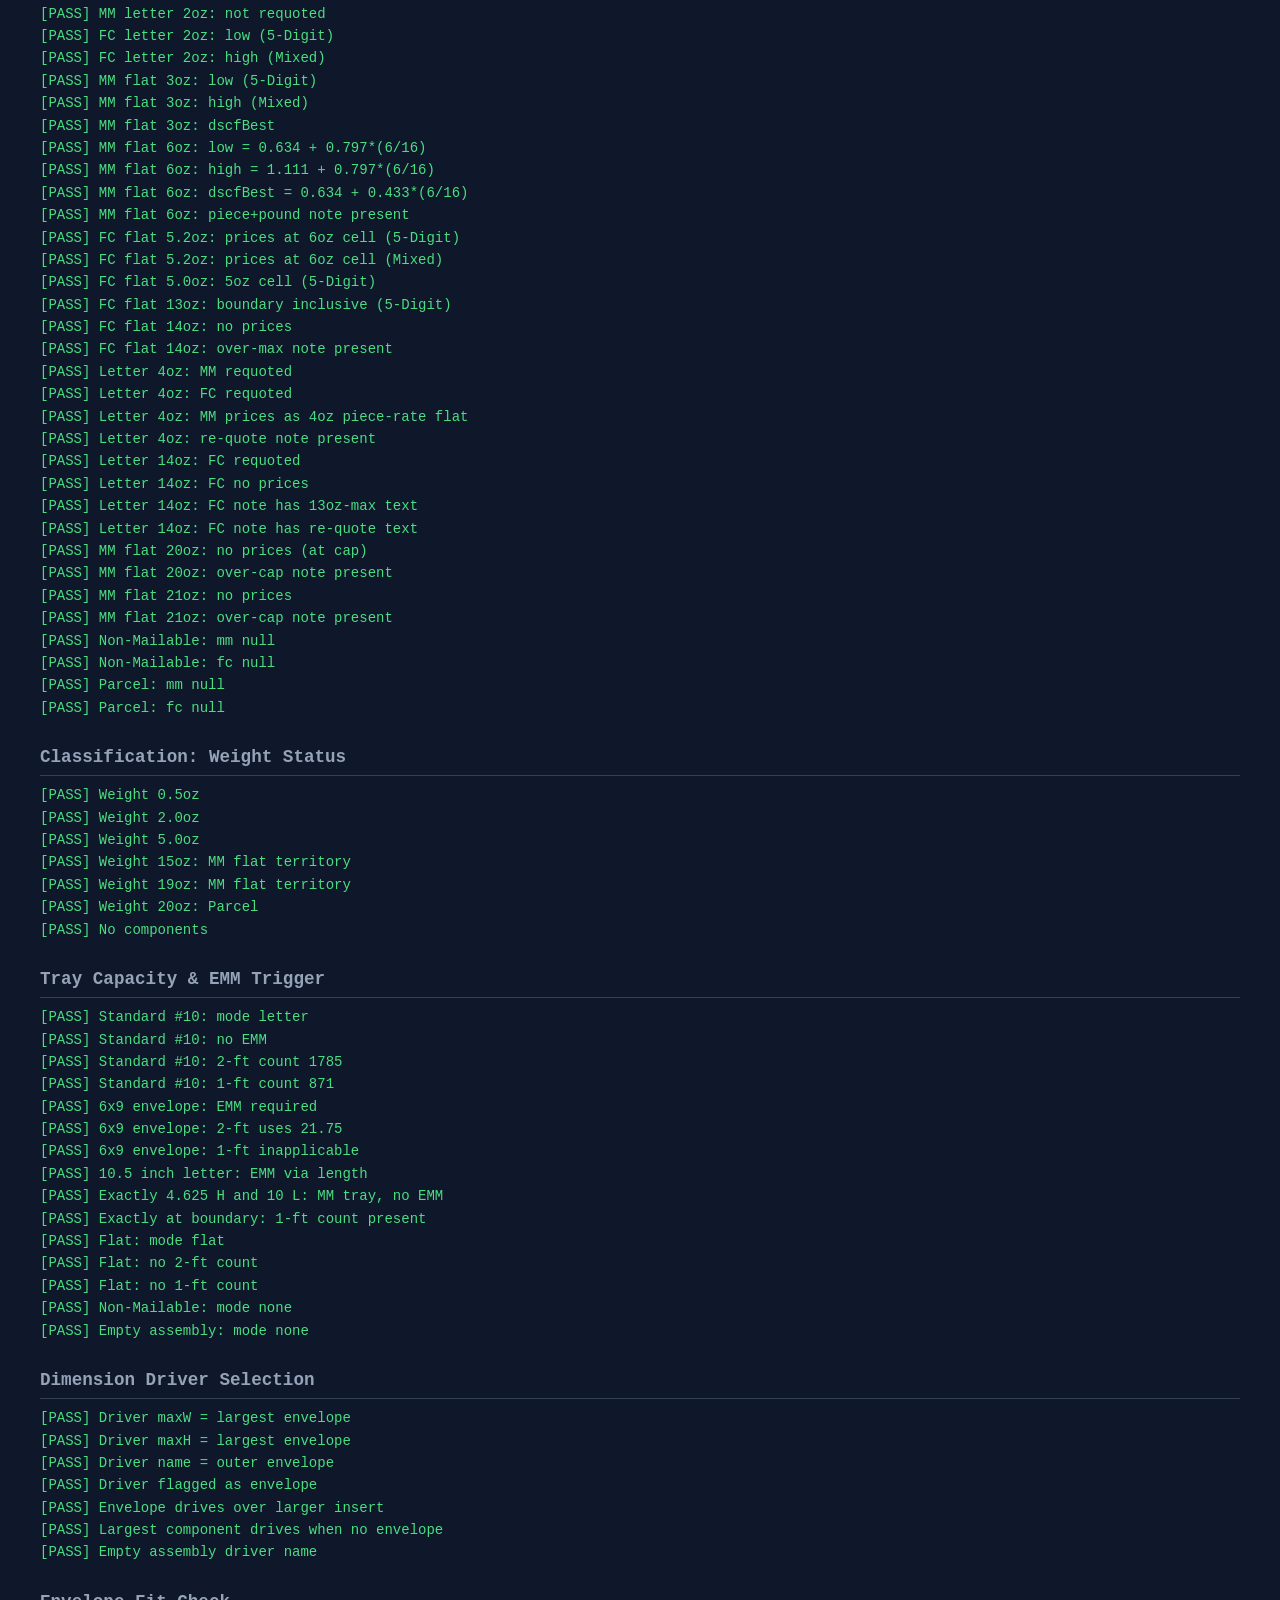
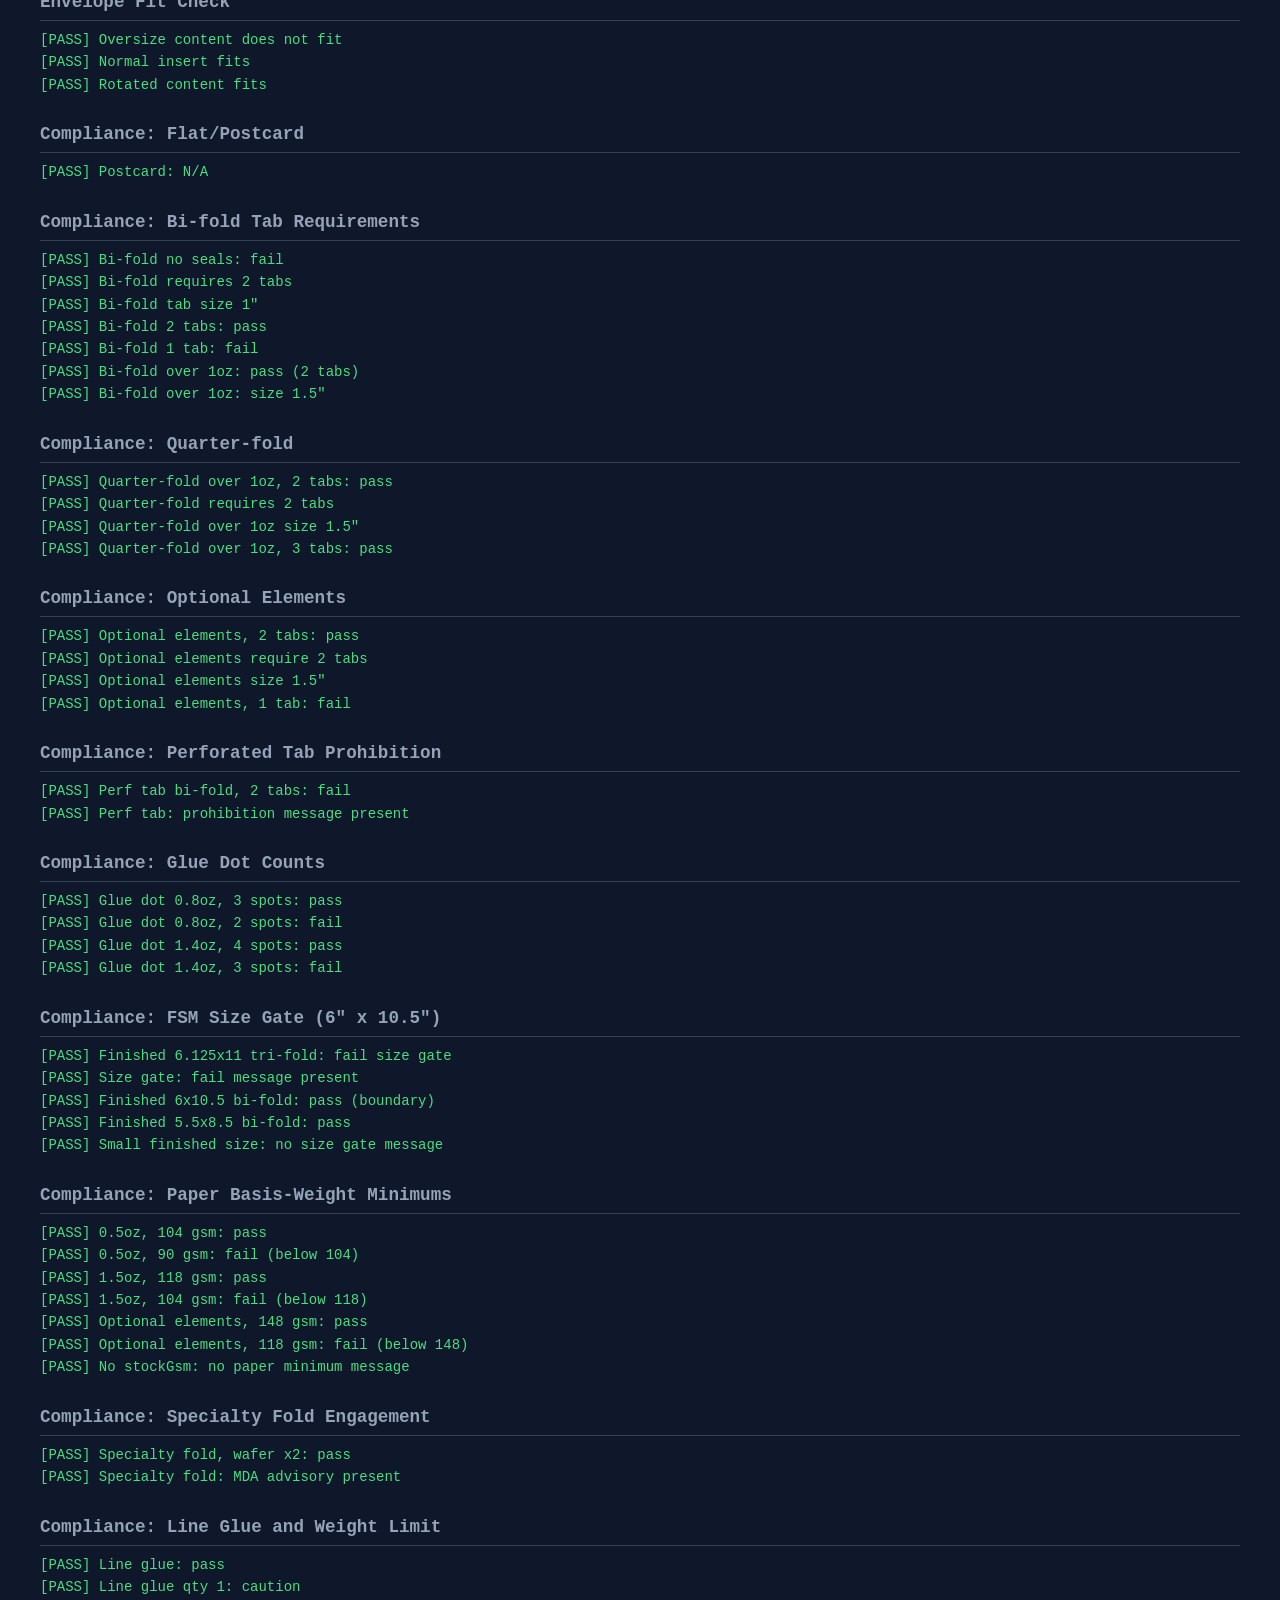
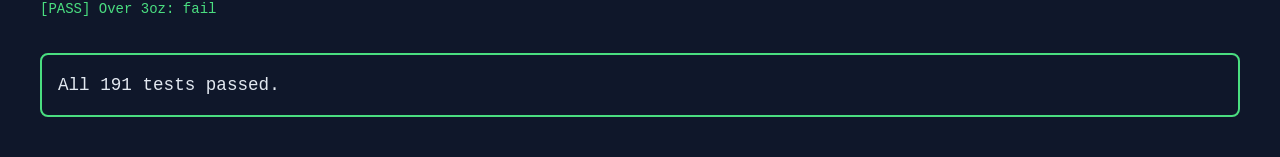
==== commit b5755829: "Defect 2: postage matrix restructure + July 2026 Notice 123 final rates (5D/3D/Mixed, piece+pound, g" ====
--- a/tests/index.html
+++ b/tests/index.html
@@ -500,27 +500,82 @@
             assert('3.4 oz: flat-pricing amber, corrected wording', count(w, 'amber', 'flat prices and preparation'), 1);
             w = warn(14, 0.3, 12, 9);
             assert('14 oz: MM-flats-only amber', count(w, 'amber', 'Marketing Mail flats only'), 1);
-            w = warn(16.5, 0.3, 12, 9);
-            assert('16.5 oz: parcel red', count(w, 'red', 'parcel rates apply'), 1);
-        })();
-
-        section('Classification: Postage Lookup');
-
-        (function() {
-            var r = Postal.lookupPostage('Letter', false, 0.5, true);
-            assert('Letter postage: marketing', r.marketingRate, 0.355);
-            assert('Letter postage: first-class 1oz', r.firstClassRate, 0.64);
-
-            r = Postal.lookupPostage('Letter', false, 1.5, true);
-            assert('Letter 1.5oz: first-class 2oz rate', r.firstClassRate, 0.93);
-
-            r = Postal.lookupPostage('Flat', true, 2.0, true);
-            assert('Flat postage: marketing', r.marketingRate, 0.56);
-            assert('Flat postage: first-class', r.firstClassRate, 1.60);
-
-            r = Postal.lookupPostage('Parcel', false, 15, true);
-            assert('Parcel: no marketing rate', r.marketingRate, 0);
-            assert('Parcel: no first-class rate', r.firstClassRate, 0);
+            w = warn(15, 0.3, 12, 9);
+            assert('15 oz: MM-flats-only amber (not red, <20oz cap)', count(w, 'amber', 'Marketing Mail flats only'), 1);
+            assert('15 oz: no parcel red', count(w, 'red', 'parcel rates apply'), 0);
+            w = warn(20, 0.3, 12, 9);
+            assert('20 oz: parcel red (at 20oz cap)', count(w, 'red', 'parcel rates apply'), 1);
+        })();
+
+        section('Classification: Postage Lookup (Notice 123, July 2026)');
+
+        (function() {
+            // MM automation letter, <= 3.5 oz: 5-Digit -> Mixed range, DSCF best.
+            var r = Postal.lookupPostage('Letter', 2);
+            assert('MM letter 2oz: low (5-Digit)', r.mm.low, 0.395);
+            assert('MM letter 2oz: high (Mixed)', r.mm.high, 0.467);
+            assert('MM letter 2oz: dscfBest (5-Digit DSCF)', r.mm.dscfBest, 0.374);
+            assertString('MM letter 2oz: not requoted', r.mm.requoted, false);
+            // FC automation letter, single price per tier.
+            assert('FC letter 2oz: low (5-Digit)', r.fc.low, 0.621);
+            assert('FC letter 2oz: high (Mixed)', r.fc.high, 0.707);
+
+            // MM flat piece rate, <= 4 oz.
+            r = Postal.lookupPostage('Flat', 3);
+            assert('MM flat 3oz: low (5-Digit)', r.mm.low, 0.783);
+            assert('MM flat 3oz: high (Mixed)', r.mm.high, 1.260);
+            assert('MM flat 3oz: dscfBest', r.mm.dscfBest, 0.742);
+
+            // MM flat piece + pound, > 4 oz. 6 oz -> 6/16 lb.
+            r = Postal.lookupPostage('Flat', 6);
+            assert('MM flat 6oz: low = 0.634 + 0.797*(6/16)', r.mm.low, 0.9329, 0.0005);
+            assert('MM flat 6oz: high = 1.111 + 0.797*(6/16)', r.mm.high, 1.4099, 0.0005);
+            assert('MM flat 6oz: dscfBest = 0.634 + 0.433*(6/16)', r.mm.dscfBest, 0.7964, 0.0005);
+            assertString('MM flat 6oz: piece+pound note present', !!r.mm.note, true);
+
+            // FC flat "weight not over N oz" table — ceil behavior.
+            r = Postal.lookupPostage('Flat', 5.2);
+            assert('FC flat 5.2oz: prices at 6oz cell (5-Digit)', r.fc.low, 2.475);
+            assert('FC flat 5.2oz: prices at 6oz cell (Mixed)', r.fc.high, 3.035);
+            r = Postal.lookupPostage('Flat', 5.0);
+            assert('FC flat 5.0oz: 5oz cell (5-Digit)', r.fc.low, 2.185);
+            r = Postal.lookupPostage('Flat', 13);
+            assert('FC flat 13oz: boundary inclusive (5-Digit)', r.fc.low, 4.575);
+            r = Postal.lookupPostage('Flat', 14);
+            assertString('FC flat 14oz: no prices', r.fc.low, null);
+            assertString('FC flat 14oz: over-max note present', !!r.fc.note, true);
+
+            // Letter-dims over 3.5 oz -> re-quoted as flat.
+            r = Postal.lookupPostage('Letter', 4);
+            assertString('Letter 4oz: MM requoted', r.mm.requoted, true);
+            assertString('Letter 4oz: FC requoted', r.fc.requoted, true);
+            assert('Letter 4oz: MM prices as 4oz piece-rate flat', r.mm.low, 0.783);
+            assertString('Letter 4oz: re-quote note present', !!r.mm.note, true);
+
+            // Letter-dims at 14 oz: FC over its 13 oz max — note carries BOTH reasons.
+            r = Postal.lookupPostage('Letter', 14);
+            assertString('Letter 14oz: FC requoted', r.fc.requoted, true);
+            assertString('Letter 14oz: FC no prices', r.fc.low, null);
+            assertString('Letter 14oz: FC note has 13oz-max text',
+                /Over 13 oz/.test(r.fc.note), true);
+            assertString('Letter 14oz: FC note has re-quote text',
+                /flat prices and preparation/.test(r.fc.note), true);
+
+            // MM flat weight cap: 20 oz exclusive (parity with getWeightStatus).
+            r = Postal.lookupPostage('Flat', 20);
+            assertString('MM flat 20oz: no prices (at cap)', r.mm.low, null);
+            assertString('MM flat 20oz: over-cap note present', !!r.mm.note, true);
+            r = Postal.lookupPostage('Flat', 21);
+            assertString('MM flat 21oz: no prices', r.mm.low, null);
+            assertString('MM flat 21oz: over-cap note present', !!r.mm.note, true);
+
+            // Null classifications -> both class objects null (card dashes out).
+            r = Postal.lookupPostage('Non-Mailable', 0.5);
+            assertString('Non-Mailable: mm null', r.mm, null);
+            assertString('Non-Mailable: fc null', r.fc, null);
+            r = Postal.lookupPostage('Parcel', 15);
+            assertString('Parcel: mm null', r.mm, null);
+            assertString('Parcel: fc null', r.fc, null);
         })();
 
         section('Classification: Weight Status');
@@ -529,8 +584,9 @@
             assertString('Weight 0.5oz', Postal.getWeightStatus(0.5, true), 'Machinable ≤1oz');
             assertString('Weight 2.0oz', Postal.getWeightStatus(2.0, true), 'Std Letter ≤3.5oz');
             assertString('Weight 5.0oz', Postal.getWeightStatus(5.0, true), 'Flat ≤13oz');
-            assertString('Weight 15oz: MM flat territory', Postal.getWeightStatus(15.0, true), 'MM Flat only <16oz');
-            assertString('Weight 16oz: Parcel', Postal.getWeightStatus(16.0, true), 'Parcel');
+            assertString('Weight 15oz: MM flat territory', Postal.getWeightStatus(15.0, true), 'MM Flat only <20oz');
+            assertString('Weight 19oz: MM flat territory', Postal.getWeightStatus(19.0, true), 'MM Flat only <20oz');
+            assertString('Weight 20oz: Parcel', Postal.getWeightStatus(20.0, true), 'Parcel');
             assertString('No components', Postal.getWeightStatus(0, false), '—');
         })();
 
